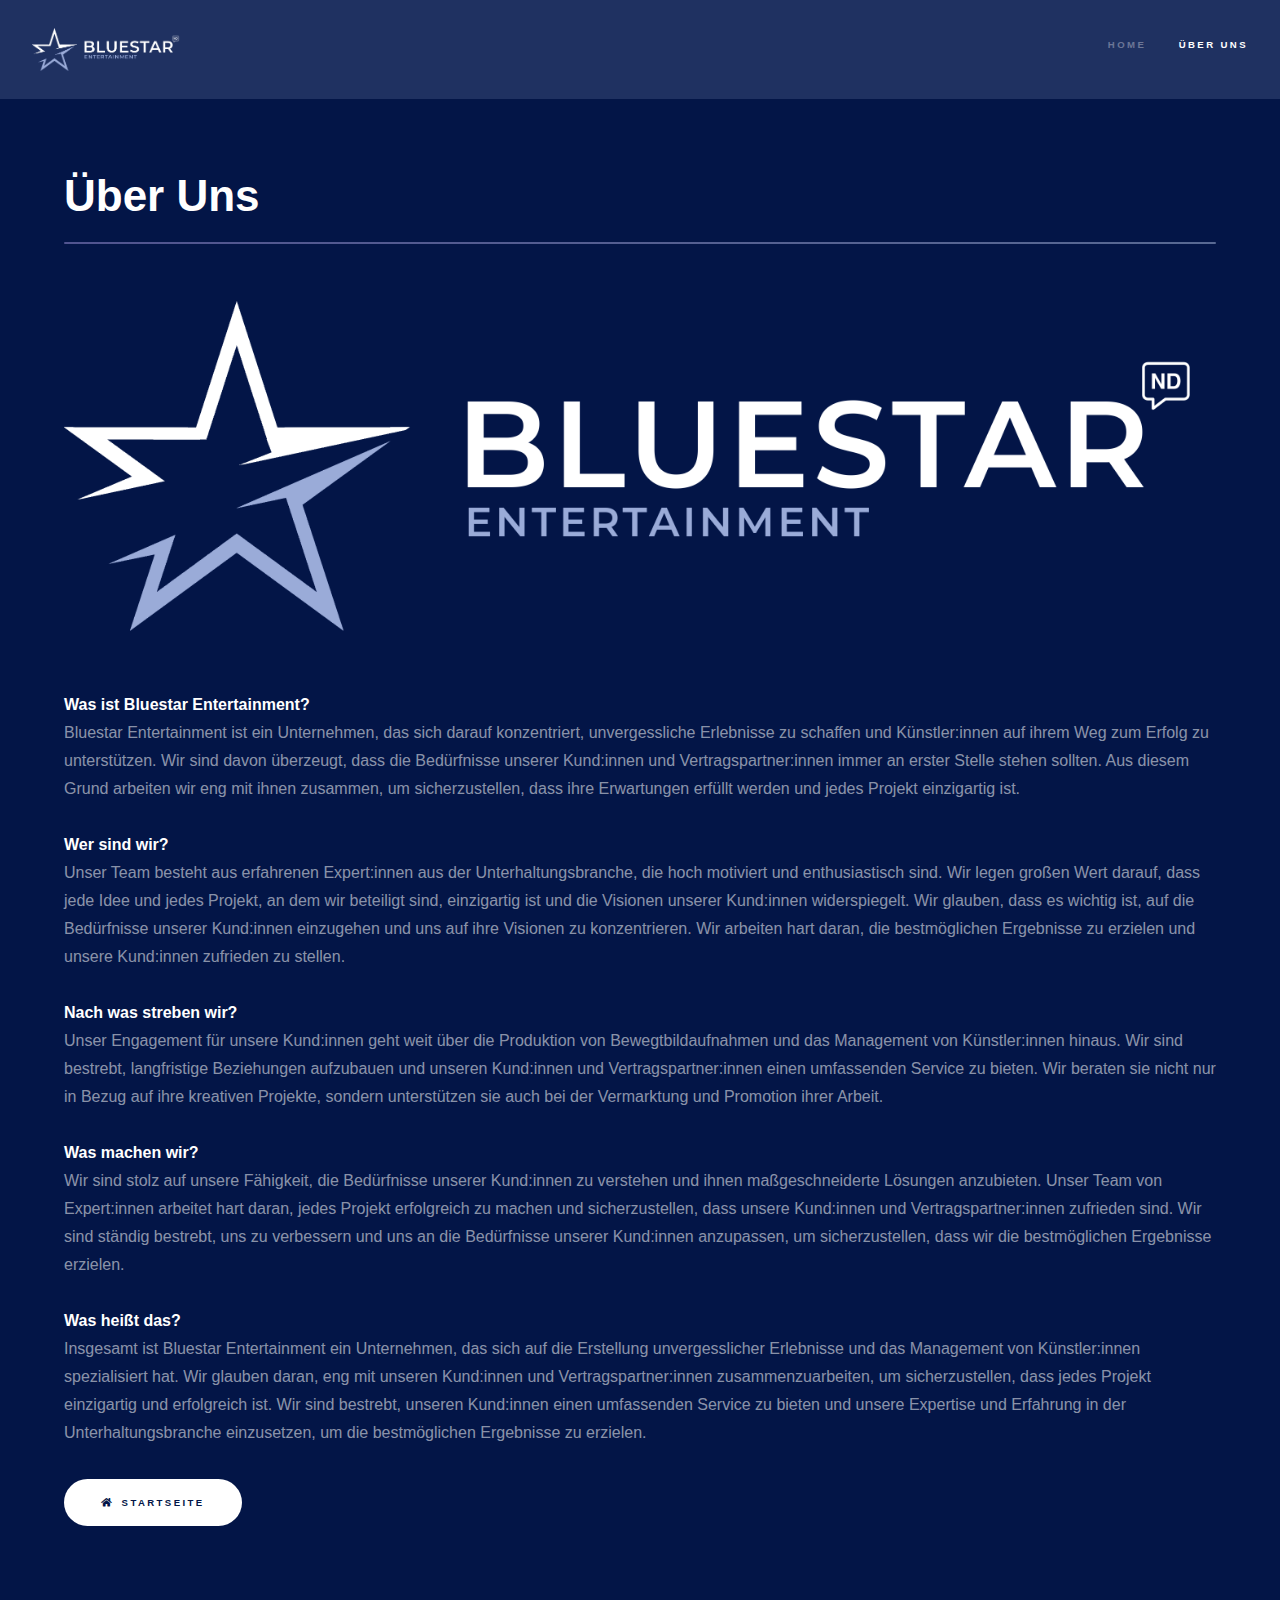
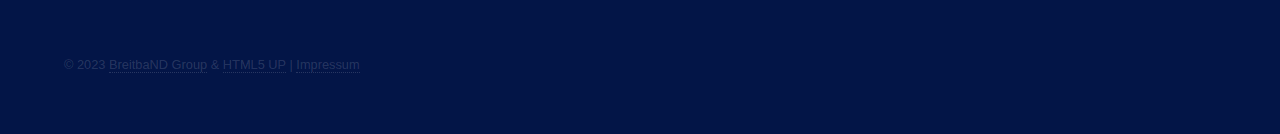
==== pages/about.html @ b7858955 "Add files via upload" ====
<!DOCTYPE HTML>
<!--
	Website von LamplNet Solutions
	"ZUVERLÄSSIG UND GUT"
	Mit freundlicher Unterstüzung 
	von https://html5up.net/
-->
<html>
	<head>
		<title>Über Uns | Bluestar Entertainment</title>
		<meta charset="utf-8" />
		<meta name="viewport" content="width=device-width, initial-scale=1, user-scalable=no" />
		<link rel="stylesheet" href="../assets/css/main.css" />
		<noscript><link rel="stylesheet" href="../assets/css/noscript.css" /></noscript>
	</head>
	<body class="is-preload">

		<!-- Header -->
			<header id="header">
				<a href="../index.html" class="image"><img src="../images/logo_big.png" alt="" data-position="top center" width="150"/></a>
				<nav>
					<ul>
						<li><a href="../index.html">Home</a></li>
						<li><a href="about.html" class="active">Über Uns</a></li>
					</ul>
				</nav>
			</header>

		<!-- Wrapper -->
			<div id="wrapper">

				<!-- Main -->
					<section id="main" class="wrapper">
						<div class="inner">
							<h1 class="major">Über Uns</h1>
							<span class="image fit"><img src="../images/logo_big.png" alt="" /></span>
							<p>	
								<br>
								<b>Was ist Bluestar Entertainment?</b>
								<br>
								Bluestar Entertainment ist ein Unternehmen, das sich darauf konzentriert, unvergessliche Erlebnisse zu schaffen und Künstler:innen auf ihrem Weg zum Erfolg zu unterstützen. Wir sind davon überzeugt, dass die Bedürfnisse unserer Kund:innen und Vertragspartner:innen immer an erster Stelle stehen sollten. Aus diesem Grund arbeiten wir eng mit ihnen zusammen, um sicherzustellen, dass ihre Erwartungen erfüllt werden und jedes Projekt einzigartig ist.
								<br>
								<br>
								<b>Wer sind wir?</b>
								<br>
								Unser Team besteht aus erfahrenen Expert:innen aus der Unterhaltungsbranche, die hoch motiviert und enthusiastisch sind. Wir legen großen Wert darauf, dass jede Idee und jedes Projekt, an dem wir beteiligt sind, einzigartig ist und die Visionen unserer Kund:innen widerspiegelt. Wir glauben, dass es wichtig ist, auf die Bedürfnisse unserer Kund:innen einzugehen und uns auf ihre Visionen zu konzentrieren. Wir arbeiten hart daran, die bestmöglichen Ergebnisse zu erzielen und unsere Kund:innen zufrieden zu stellen.
								<br>
								<br>
								<b>Nach was streben wir?</b>
								<br>
								Unser Engagement für unsere Kund:innen geht weit über die Produktion von Bewegtbildaufnahmen und das Management von Künstler:innen hinaus. Wir sind bestrebt, langfristige Beziehungen aufzubauen und unseren Kund:innen und Vertragspartner:innen einen umfassenden Service zu bieten. Wir beraten sie nicht nur in Bezug auf ihre kreativen Projekte, sondern unterstützen sie auch bei der Vermarktung und Promotion ihrer Arbeit.
								<br>
								<br>
								<b>Was machen wir?</b>
								<br>
								Wir sind stolz auf unsere Fähigkeit, die Bedürfnisse unserer Kund:innen zu verstehen und ihnen maßgeschneiderte Lösungen anzubieten. Unser Team von Expert:innen arbeitet hart daran, jedes Projekt erfolgreich zu machen und sicherzustellen, dass unsere Kund:innen und Vertragspartner:innen zufrieden sind. Wir sind ständig bestrebt, uns zu verbessern und uns an die Bedürfnisse unserer Kund:innen anzupassen, um sicherzustellen, dass wir die bestmöglichen Ergebnisse erzielen.
								<br>
								<br>
								<b>Was heißt das?</b>
								<br>
								Insgesamt ist Bluestar Entertainment ein Unternehmen, das sich auf die Erstellung unvergesslicher Erlebnisse und das Management von Künstler:innen spezialisiert hat. Wir glauben daran, eng mit unseren Kund:innen und Vertragspartner:innen zusammenzuarbeiten, um sicherzustellen, dass jedes Projekt einzigartig und erfolgreich ist. Wir sind bestrebt, unseren Kund:innen einen umfassenden Service zu bieten und unsere Expertise und Erfahrung in der Unterhaltungsbranche einzusetzen, um die bestmöglichen Ergebnisse zu erzielen.
							</p>
							<ul class="actions">
								<li><a href="../index.html" class="button primary icon solid fa-home">Startseite</a></li>
							</ul>
						</div>
					</section>

			</div>

		<!-- Footer -->
			<footer id="footer" class="wrapper alt">
				<div class="inner">
					<ul class="menu">
						<li>&copy; 2023 <a href="https://breitband.group">BreitbaND Group</a> & <a href="https://html5up.net">HTML5 UP</a> | <a href="../index.html#impressum">Impressum</a></li>
					</ul>
				</div>
			</footer>

		<!-- Scripts -->
			<script src="assets/js/jquery.min.js"></script>
			<script src="assets/js/jquery.scrollex.min.js"></script>
			<script src="assets/js/jquery.scrolly.min.js"></script>
			<script src="assets/js/browser.min.js"></script>
			<script src="assets/js/breakpoints.min.js"></script>
			<script src="assets/js/util.js"></script>
			<script src="assets/js/main.js"></script>

	</body>
</html>
---- assets/css/main.css ----
@import url(fontawesome-all.min.css);

/*
	CSS von LamplNet Solutions
	"ZUVERLÄSSIG UND GUT"
	Mit freundlicher Unterstüzung 
	von https://html5up.net/
*/
/*
	Purple #5e42a6, Pink #b74e91
*/

html, body, div, span, applet, object,
iframe, h1, h2, h3, h4, h5, h6, p, blockquote,
pre, a, abbr, acronym, address, big, cite,
code, del, dfn, em, img, ins, kbd, q, s, samp,
small, strike, strong, sub, sup, tt, var, b,
u, i, center, dl, dt, dd, ol, ul, li, fieldset,
form, label, legend, table, caption, tbody,
tfoot, thead, tr, th, td, article, aside,
canvas, details, embed, figure, figcaption,
footer, header, hgroup, menu, nav, output, ruby,
section, summary, time, mark, audio, video {
	margin: 0;
	padding: 0;
	border: 0;
	font-size: 100%;
	font: inherit;
	vertical-align: baseline;}

article, aside, details, figcaption, figure,
footer, header, hgroup, menu, nav, section {
	display: block;}

body {
	line-height: 1;
}

ol, ul {
	list-style: none;
}

blockquote, q {
	quotes: none;
}

	blockquote:before, blockquote:after, q:before, q:after {
		content: '';
		content: none;
	}

table {
	border-collapse: collapse;
	border-spacing: 0;
}

body {
	-webkit-text-size-adjust: none;
}

mark {
	background-color: transparent;
	color: inherit;
}

input::-moz-focus-inner {
	border: 0;
	padding: 0;
}

input, select, textarea {
	-moz-appearance: none;
	-webkit-appearance: none;
	-ms-appearance: none;
	appearance: none;
}

/* Basic */

	@-ms-viewport {
		width: device-width;
	}

	body {
		-ms-overflow-style: scrollbar;
	}

	@media screen and (max-width: 480px) {

		html, body {
			min-width: 320px;
		}

	}

	html {
		box-sizing: border-box;
	}

	*, *:before, *:after {
		box-sizing: inherit;
	}

	body {
		background: #031547;
	}

		body.is-preload *, body.is-preload *:before, body.is-preload *:after {
			-moz-animation: none !important;
			-webkit-animation: none !important;
			-ms-animation: none !important;
			animation: none !important;
			-moz-transition: none !important;
			-webkit-transition: none !important;
			-ms-transition: none !important;
			transition: none !important;
		}

/* Type */

	body, input, select, textarea {
		color: rgba(255, 255, 255, 0.55);
		font-family: Arial, Helvetica, sans-serif;
		font-size: 16.5pt;
		font-weight: normal;
		line-height: 1.75;
	}

		@media screen and (max-width: 1680px) {

			body, input, select, textarea {
				font-size: 13pt;
			}

		}

		@media screen and (max-width: 1280px) {

			body, input, select, textarea {
				font-size: 12pt;
			}

		}

		@media screen and (max-width: 360px) {

			body, input, select, textarea {
				font-size: 11pt;
			}

		}

	a {
		-moz-transition: color 0.2s ease, border-bottom-color 0.2s ease;
		-webkit-transition: color 0.2s ease, border-bottom-color 0.2s ease;
		-ms-transition: color 0.2s ease, border-bottom-color 0.2s ease;
		transition: color 0.2s ease, border-bottom-color 0.2s ease;
		border-bottom: dotted 1px rgba(255, 255, 255, 0.35);
		color: inherit;
		text-decoration: none;
	}

		a:hover {
			border-bottom-color: transparent;
			color: #ffffff;
		}

	strong, b {
		color: #ffffff;
		font-weight: bold;
	}

	em, i {
		font-style: italic;
	}

	p {
		margin: 0 0 2em 0;
	}

	h1, h2, h3, h4, h5, h6 {
		color: #ffffff;
		font-weight: bold;
		line-height: 1.5;
		margin: 0 0 0.5em 0;
	}

		h1 a, h2 a, h3 a, h4 a, h5 a, h6 a {
			color: inherit;
			text-decoration: none;
		}

	h1 {
		font-size: 2.75em;
	}

		h1.major {
			margin: 0 0 1.3em 0;
			position: relative;
			padding-bottom: 0.35em;
		}

			h1.major:after {
				background-image: -moz-linear-gradient(to right, #515490, #586993);
				background-image: -webkit-linear-gradient(to right, #515490, #586993);
				background-image: -ms-linear-gradient(to right, #515490, #586993);
				background-image: linear-gradient(to right, #515490, #586993);
				-moz-transition: max-width 0.2s ease;
				-webkit-transition: max-width 0.2s ease;
				-ms-transition: max-width 0.2s ease;
				transition: max-width 0.2s ease;
				border-radius: 0.2em;
				bottom: 0;
				content: '';
				height: 0.05em;
				position: absolute;
				right: 0;
				width: 100%;
			}

	h2 {
		font-size: 1.75em;
	}

	h3 {
		font-size: 1.1em;
	}

	h4 {
		font-size: 1em;
	}

	h5 {
		font-size: 0.8em;
	}

	h6 {
		font-size: 0.6em;
	}

	@media screen and (max-width: 736px) {

		h1 {
			font-size: 2em;
		}

		h2 {
			font-size: 1.25em;
		}

		h3 {
			font-size: 1em;
		}

		h4 {
			font-size: 0.8em;
		}

		h5 {
			font-size: 0.6em;
		}

		h6 {
			font-size: 0.6em;
		}

	}

	sub {
		font-size: 0.8em;
		position: relative;
		top: 0.5em;
	}

	sup {
		font-size: 0.8em;
		position: relative;
		top: -0.5em;
	}

	blockquote {
		border-left: solid 4px rgba(255, 255, 255, 0.15);
		font-style: italic;
		margin: 0 0 2em 0;
		padding: 0.5em 0 0.5em 2em;
	}

	code {
		background: rgba(255, 255, 255, 0.05);
		border-radius: 0.25em;
		border: solid 1px rgba(255, 255, 255, 0.15);
		font-family: "Courier New", monospace;
		font-size: 0.9em;
		margin: 0 0.25em;
		padding: 0.25em 0.65em;
	}

	pre {
		-webkit-overflow-scrolling: touch;
		font-family: "Courier New", monospace;
		font-size: 0.9em;
		margin: 0 0 2em 0;
	}

		pre code {
			display: block;
			line-height: 1.75em;
			padding: 1em 1.5em;
			overflow-x: auto;
		}

	hr {
		border: 0;
		border-bottom: solid 1px rgba(255, 255, 255, 0.15);
		margin: 2em 0;
	}

		hr.major {
			margin: 3em 0;
		}

	.align-left {
		text-align: left;
	}

	.align-center {
		text-align: center;
	}

	.align-right {
		text-align: right;
	}

/* Row */

	.row {
		display: flex;
		flex-wrap: wrap;
		box-sizing: border-box;
		align-items: stretch;
	}

		.row > * {
			box-sizing: border-box;
		}

		.row.gtr-uniform > * > :last-child {
			margin-bottom: 0;
		}

		.row.aln-left {
			justify-content: flex-start;
		}

		.row.aln-center {
			justify-content: center;
		}

		.row.aln-right {
			justify-content: flex-end;
		}

		.row.aln-top {
			align-items: flex-start;
		}

		.row.aln-middle {
			align-items: center;
		}

		.row.aln-bottom {
			align-items: flex-end;
		}

		.row > .imp {
			order: -1;
		}

		.row > .col-1 {
			width: 8.33333%;
		}

		.row > .off-1 {
			margin-left: 8.33333%;
		}

		.row > .col-2 {
			width: 16.66667%;
		}

		.row > .off-2 {
			margin-left: 16.66667%;
		}

		.row > .col-3 {
			width: 25%;
		}

		.row > .off-3 {
			margin-left: 25%;
		}

		.row > .col-4 {
			width: 33.33333%;
		}

		.row > .off-4 {
			margin-left: 33.33333%;
		}

		.row > .col-5 {
			width: 41.66667%;
		}

		.row > .off-5 {
			margin-left: 41.66667%;
		}

		.row > .col-6 {
			width: 50%;
		}

		.row > .off-6 {
			margin-left: 50%;
		}

		.row > .col-7 {
			width: 58.33333%;
		}

		.row > .off-7 {
			margin-left: 58.33333%;
		}

		.row > .col-8 {
			width: 66.66667%;
		}

		.row > .off-8 {
			margin-left: 66.66667%;
		}

		.row > .col-9 {
			width: 75%;
		}

		.row > .off-9 {
			margin-left: 75%;
		}

		.row > .col-10 {
			width: 83.33333%;
		}

		.row > .off-10 {
			margin-left: 83.33333%;
		}

		.row > .col-11 {
			width: 91.66667%;
		}

		.row > .off-11 {
			margin-left: 91.66667%;
		}

		.row > .col-12 {
			width: 100%;
		}

		.row > .off-12 {
			margin-left: 100%;
		}

		.row.gtr-0 {
			margin-top: 0;
			margin-left: 0em;
		}

			.row.gtr-0 > * {
				padding: 0 0 0 0em;
			}

			.row.gtr-0.gtr-uniform {
				margin-top: 0em;
			}

				.row.gtr-0.gtr-uniform > * {
					padding-top: 0em;
				}

		.row.gtr-25 {
			margin-top: 0;
			margin-left: -0.375em;
		}

			.row.gtr-25 > * {
				padding: 0 0 0 0.375em;
			}

			.row.gtr-25.gtr-uniform {
				margin-top: -0.375em;
			}

				.row.gtr-25.gtr-uniform > * {
					padding-top: 0.375em;
				}

		.row.gtr-50 {
			margin-top: 0;
			margin-left: -0.75em;
		}

			.row.gtr-50 > * {
				padding: 0 0 0 0.75em;
			}

			.row.gtr-50.gtr-uniform {
				margin-top: -0.75em;
			}

				.row.gtr-50.gtr-uniform > * {
					padding-top: 0.75em;
				}

		.row {
			margin-top: 0;
			margin-left: -1.5em;
		}

			.row > * {
				padding: 0 0 0 1.5em;
			}

			.row.gtr-uniform {
				margin-top: -1.5em;
			}

				.row.gtr-uniform > * {
					padding-top: 1.5em;
				}

		.row.gtr-150 {
			margin-top: 0;
			margin-left: -2.25em;
		}

			.row.gtr-150 > * {
				padding: 0 0 0 2.25em;
			}

			.row.gtr-150.gtr-uniform {
				margin-top: -2.25em;
			}

				.row.gtr-150.gtr-uniform > * {
					padding-top: 2.25em;
				}

		.row.gtr-200 {
			margin-top: 0;
			margin-left: -3em;
		}

			.row.gtr-200 > * {
				padding: 0 0 0 3em;
			}

			.row.gtr-200.gtr-uniform {
				margin-top: -3em;
			}

				.row.gtr-200.gtr-uniform > * {
					padding-top: 3em;
				}

		@media screen and (max-width: 1680px) {

			.row {
				display: flex;
				flex-wrap: wrap;
				box-sizing: border-box;
				align-items: stretch;
			}

				.row > * {
					box-sizing: border-box;
				}

				.row.gtr-uniform > * > :last-child {
					margin-bottom: 0;
				}

				.row.aln-left {
					justify-content: flex-start;
				}

				.row.aln-center {
					justify-content: center;
				}

				.row.aln-right {
					justify-content: flex-end;
				}

				.row.aln-top {
					align-items: flex-start;
				}

				.row.aln-middle {
					align-items: center;
				}

				.row.aln-bottom {
					align-items: flex-end;
				}

				.row > .imp-xlarge {
					order: -1;
				}

				.row > .col-1-xlarge {
					width: 8.33333%;
				}

				.row > .off-1-xlarge {
					margin-left: 8.33333%;
				}

				.row > .col-2-xlarge {
					width: 16.66667%;
				}

				.row > .off-2-xlarge {
					margin-left: 16.66667%;
				}

				.row > .col-3-xlarge {
					width: 25%;
				}

				.row > .off-3-xlarge {
					margin-left: 25%;
				}

				.row > .col-4-xlarge {
					width: 33.33333%;
				}

				.row > .off-4-xlarge {
					margin-left: 33.33333%;
				}

				.row > .col-5-xlarge {
					width: 41.66667%;
				}

				.row > .off-5-xlarge {
					margin-left: 41.66667%;
				}

				.row > .col-6-xlarge {
					width: 50%;
				}

				.row > .off-6-xlarge {
					margin-left: 50%;
				}

				.row > .col-7-xlarge {
					width: 58.33333%;
				}

				.row > .off-7-xlarge {
					margin-left: 58.33333%;
				}

				.row > .col-8-xlarge {
					width: 66.66667%;
				}

				.row > .off-8-xlarge {
					margin-left: 66.66667%;
				}

				.row > .col-9-xlarge {
					width: 75%;
				}

				.row > .off-9-xlarge {
					margin-left: 75%;
				}

				.row > .col-10-xlarge {
					width: 83.33333%;
				}

				.row > .off-10-xlarge {
					margin-left: 83.33333%;
				}

				.row > .col-11-xlarge {
					width: 91.66667%;
				}

				.row > .off-11-xlarge {
					margin-left: 91.66667%;
				}

				.row > .col-12-xlarge {
					width: 100%;
				}

				.row > .off-12-xlarge {
					margin-left: 100%;
				}

				.row.gtr-0 {
					margin-top: 0;
					margin-left: 0em;
				}

					.row.gtr-0 > * {
						padding: 0 0 0 0em;
					}

					.row.gtr-0.gtr-uniform {
						margin-top: 0em;
					}

						.row.gtr-0.gtr-uniform > * {
							padding-top: 0em;
						}

				.row.gtr-25 {
					margin-top: 0;
					margin-left: -0.375em;
				}

					.row.gtr-25 > * {
						padding: 0 0 0 0.375em;
					}

					.row.gtr-25.gtr-uniform {
						margin-top: -0.375em;
					}

						.row.gtr-25.gtr-uniform > * {
							padding-top: 0.375em;
						}

				.row.gtr-50 {
					margin-top: 0;
					margin-left: -0.75em;
				}

					.row.gtr-50 > * {
						padding: 0 0 0 0.75em;
					}

					.row.gtr-50.gtr-uniform {
						margin-top: -0.75em;
					}

						.row.gtr-50.gtr-uniform > * {
							padding-top: 0.75em;
						}

				.row {
					margin-top: 0;
					margin-left: -1.5em;
				}

					.row > * {
						padding: 0 0 0 1.5em;
					}

					.row.gtr-uniform {
						margin-top: -1.5em;
					}

						.row.gtr-uniform > * {
							padding-top: 1.5em;
						}

				.row.gtr-150 {
					margin-top: 0;
					margin-left: -2.25em;
				}

					.row.gtr-150 > * {
						padding: 0 0 0 2.25em;
					}

					.row.gtr-150.gtr-uniform {
						margin-top: -2.25em;
					}

						.row.gtr-150.gtr-uniform > * {
							padding-top: 2.25em;
						}

				.row.gtr-200 {
					margin-top: 0;
					margin-left: -3em;
				}

					.row.gtr-200 > * {
						padding: 0 0 0 3em;
					}

					.row.gtr-200.gtr-uniform {
						margin-top: -3em;
					}

						.row.gtr-200.gtr-uniform > * {
							padding-top: 3em;
						}

		}

		@media screen and (max-width: 1280px) {

			.row {
				display: flex;
				flex-wrap: wrap;
				box-sizing: border-box;
				align-items: stretch;
			}

				.row > * {
					box-sizing: border-box;
				}

				.row.gtr-uniform > * > :last-child {
					margin-bottom: 0;
				}

				.row.aln-left {
					justify-content: flex-start;
				}

				.row.aln-center {
					justify-content: center;
				}

				.row.aln-right {
					justify-content: flex-end;
				}

				.row.aln-top {
					align-items: flex-start;
				}

				.row.aln-middle {
					align-items: center;
				}

				.row.aln-bottom {
					align-items: flex-end;
				}

				.row > .imp-large {
					order: -1;
				}

				.row > .col-1-large {
					width: 8.33333%;
				}

				.row > .off-1-large {
					margin-left: 8.33333%;
				}

				.row > .col-2-large {
					width: 16.66667%;
				}

				.row > .off-2-large {
					margin-left: 16.66667%;
				}

				.row > .col-3-large {
					width: 25%;
				}

				.row > .off-3-large {
					margin-left: 25%;
				}

				.row > .col-4-large {
					width: 33.33333%;
				}

				.row > .off-4-large {
					margin-left: 33.33333%;
				}

				.row > .col-5-large {
					width: 41.66667%;
				}

				.row > .off-5-large {
					margin-left: 41.66667%;
				}

				.row > .col-6-large {
					width: 50%;
				}

				.row > .off-6-large {
					margin-left: 50%;
				}

				.row > .col-7-large {
					width: 58.33333%;
				}

				.row > .off-7-large {
					margin-left: 58.33333%;
				}

				.row > .col-8-large {
					width: 66.66667%;
				}

				.row > .off-8-large {
					margin-left: 66.66667%;
				}

				.row > .col-9-large {
					width: 75%;
				}

				.row > .off-9-large {
					margin-left: 75%;
				}

				.row > .col-10-large {
					width: 83.33333%;
				}

				.row > .off-10-large {
					margin-left: 83.33333%;
				}

				.row > .col-11-large {
					width: 91.66667%;
				}

				.row > .off-11-large {
					margin-left: 91.66667%;
				}

				.row > .col-12-large {
					width: 100%;
				}

				.row > .off-12-large {
					margin-left: 100%;
				}

				.row.gtr-0 {
					margin-top: 0;
					margin-left: 0em;
				}

					.row.gtr-0 > * {
						padding: 0 0 0 0em;
					}

					.row.gtr-0.gtr-uniform {
						margin-top: 0em;
					}

						.row.gtr-0.gtr-uniform > * {
							padding-top: 0em;
						}

				.row.gtr-25 {
					margin-top: 0;
					margin-left: -0.375em;
				}

					.row.gtr-25 > * {
						padding: 0 0 0 0.375em;
					}

					.row.gtr-25.gtr-uniform {
						margin-top: -0.375em;
					}

						.row.gtr-25.gtr-uniform > * {
							padding-top: 0.375em;
						}

				.row.gtr-50 {
					margin-top: 0;
					margin-left: -0.75em;
				}

					.row.gtr-50 > * {
						padding: 0 0 0 0.75em;
					}

					.row.gtr-50.gtr-uniform {
						margin-top: -0.75em;
					}

						.row.gtr-50.gtr-uniform > * {
							padding-top: 0.75em;
						}

				.row {
					margin-top: 0;
					margin-left: -1.5em;
				}

					.row > * {
						padding: 0 0 0 1.5em;
					}

					.row.gtr-uniform {
						margin-top: -1.5em;
					}

						.row.gtr-uniform > * {
							padding-top: 1.5em;
						}

				.row.gtr-150 {
					margin-top: 0;
					margin-left: -2.25em;
				}

					.row.gtr-150 > * {
						padding: 0 0 0 2.25em;
					}

					.row.gtr-150.gtr-uniform {
						margin-top: -2.25em;
					}

						.row.gtr-150.gtr-uniform > * {
							padding-top: 2.25em;
						}

				.row.gtr-200 {
					margin-top: 0;
					margin-left: -3em;
				}

					.row.gtr-200 > * {
						padding: 0 0 0 3em;
					}

					.row.gtr-200.gtr-uniform {
						margin-top: -3em;
					}

						.row.gtr-200.gtr-uniform > * {
							padding-top: 3em;
						}

		}

		@media screen and (max-width: 980px) {

			.row {
				display: flex;
				flex-wrap: wrap;
				box-sizing: border-box;
				align-items: stretch;
			}

				.row > * {
					box-sizing: border-box;
				}

				.row.gtr-uniform > * > :last-child {
					margin-bottom: 0;
				}

				.row.aln-left {
					justify-content: flex-start;
				}

				.row.aln-center {
					justify-content: center;
				}

				.row.aln-right {
					justify-content: flex-end;
				}

				.row.aln-top {
					align-items: flex-start;
				}

				.row.aln-middle {
					align-items: center;
				}

				.row.aln-bottom {
					align-items: flex-end;
				}

				.row > .imp-medium {
					order: -1;
				}

				.row > .col-1-medium {
					width: 8.33333%;
				}

				.row > .off-1-medium {
					margin-left: 8.33333%;
				}

				.row > .col-2-medium {
					width: 16.66667%;
				}

				.row > .off-2-medium {
					margin-left: 16.66667%;
				}

				.row > .col-3-medium {
					width: 25%;
				}

				.row > .off-3-medium {
					margin-left: 25%;
				}

				.row > .col-4-medium {
					width: 33.33333%;
				}

				.row > .off-4-medium {
					margin-left: 33.33333%;
				}

				.row > .col-5-medium {
					width: 41.66667%;
				}

				.row > .off-5-medium {
					margin-left: 41.66667%;
				}

				.row > .col-6-medium {
					width: 50%;
				}

				.row > .off-6-medium {
					margin-left: 50%;
				}

				.row > .col-7-medium {
					width: 58.33333%;
				}

				.row > .off-7-medium {
					margin-left: 58.33333%;
				}

				.row > .col-8-medium {
					width: 66.66667%;
				}

				.row > .off-8-medium {
					margin-left: 66.66667%;
				}

				.row > .col-9-medium {
					width: 75%;
				}

				.row > .off-9-medium {
					margin-left: 75%;
				}

				.row > .col-10-medium {
					width: 83.33333%;
				}

				.row > .off-10-medium {
					margin-left: 83.33333%;
				}

				.row > .col-11-medium {
					width: 91.66667%;
				}

				.row > .off-11-medium {
					margin-left: 91.66667%;
				}

				.row > .col-12-medium {
					width: 100%;
				}

				.row > .off-12-medium {
					margin-left: 100%;
				}

				.row.gtr-0 {
					margin-top: 0;
					margin-left: 0em;
				}

					.row.gtr-0 > * {
						padding: 0 0 0 0em;
					}

					.row.gtr-0.gtr-uniform {
						margin-top: 0em;
					}

						.row.gtr-0.gtr-uniform > * {
							padding-top: 0em;
						}

				.row.gtr-25 {
					margin-top: 0;
					margin-left: -0.375em;
				}

					.row.gtr-25 > * {
						padding: 0 0 0 0.375em;
					}

					.row.gtr-25.gtr-uniform {
						margin-top: -0.375em;
					}

						.row.gtr-25.gtr-uniform > * {
							padding-top: 0.375em;
						}

				.row.gtr-50 {
					margin-top: 0;
					margin-left: -0.75em;
				}

					.row.gtr-50 > * {
						padding: 0 0 0 0.75em;
					}

					.row.gtr-50.gtr-uniform {
						margin-top: -0.75em;
					}

						.row.gtr-50.gtr-uniform > * {
							padding-top: 0.75em;
						}

				.row {
					margin-top: 0;
					margin-left: -1.5em;
				}

					.row > * {
						padding: 0 0 0 1.5em;
					}

					.row.gtr-uniform {
						margin-top: -1.5em;
					}

						.row.gtr-uniform > * {
							padding-top: 1.5em;
						}

				.row.gtr-150 {
					margin-top: 0;
					margin-left: -2.25em;
				}

					.row.gtr-150 > * {
						padding: 0 0 0 2.25em;
					}

					.row.gtr-150.gtr-uniform {
						margin-top: -2.25em;
					}

						.row.gtr-150.gtr-uniform > * {
							padding-top: 2.25em;
						}

				.row.gtr-200 {
					margin-top: 0;
					margin-left: -3em;
				}

					.row.gtr-200 > * {
						padding: 0 0 0 3em;
					}

					.row.gtr-200.gtr-uniform {
						margin-top: -3em;
					}

						.row.gtr-200.gtr-uniform > * {
							padding-top: 3em;
						}

		}

		@media screen and (max-width: 736px) {

			.row {
				display: flex;
				flex-wrap: wrap;
				box-sizing: border-box;
				align-items: stretch;
			}

				.row > * {
					box-sizing: border-box;
				}

				.row.gtr-uniform > * > :last-child {
					margin-bottom: 0;
				}

				.row.aln-left {
					justify-content: flex-start;
				}

				.row.aln-center {
					justify-content: center;
				}

				.row.aln-right {
					justify-content: flex-end;
				}

				.row.aln-top {
					align-items: flex-start;
				}

				.row.aln-middle {
					align-items: center;
				}

				.row.aln-bottom {
					align-items: flex-end;
				}

				.row > .imp-small {
					order: -1;
				}

				.row > .col-1-small {
					width: 8.33333%;
				}

				.row > .off-1-small {
					margin-left: 8.33333%;
				}

				.row > .col-2-small {
					width: 16.66667%;
				}

				.row > .off-2-small {
					margin-left: 16.66667%;
				}

				.row > .col-3-small {
					width: 25%;
				}

				.row > .off-3-small {
					margin-left: 25%;
				}

				.row > .col-4-small {
					width: 33.33333%;
				}

				.row > .off-4-small {
					margin-left: 33.33333%;
				}

				.row > .col-5-small {
					width: 41.66667%;
				}

				.row > .off-5-small {
					margin-left: 41.66667%;
				}

				.row > .col-6-small {
					width: 50%;
				}

				.row > .off-6-small {
					margin-left: 50%;
				}

				.row > .col-7-small {
					width: 58.33333%;
				}

				.row > .off-7-small {
					margin-left: 58.33333%;
				}

				.row > .col-8-small {
					width: 66.66667%;
				}

				.row > .off-8-small {
					margin-left: 66.66667%;
				}

				.row > .col-9-small {
					width: 75%;
				}

				.row > .off-9-small {
					margin-left: 75%;
				}

				.row > .col-10-small {
					width: 83.33333%;
				}

				.row > .off-10-small {
					margin-left: 83.33333%;
				}

				.row > .col-11-small {
					width: 91.66667%;
				}

				.row > .off-11-small {
					margin-left: 91.66667%;
				}

				.row > .col-12-small {
					width: 100%;
				}

				.row > .off-12-small {
					margin-left: 100%;
				}

				.row.gtr-0 {
					margin-top: 0;
					margin-left: 0em;
				}

					.row.gtr-0 > * {
						padding: 0 0 0 0em;
					}

					.row.gtr-0.gtr-uniform {
						margin-top: 0em;
					}

						.row.gtr-0.gtr-uniform > * {
							padding-top: 0em;
						}

				.row.gtr-25 {
					margin-top: 0;
					margin-left: -0.375em;
				}

					.row.gtr-25 > * {
						padding: 0 0 0 0.375em;
					}

					.row.gtr-25.gtr-uniform {
						margin-top: -0.375em;
					}

						.row.gtr-25.gtr-uniform > * {
							padding-top: 0.375em;
						}

				.row.gtr-50 {
					margin-top: 0;
					margin-left: -0.75em;
				}

					.row.gtr-50 > * {
						padding: 0 0 0 0.75em;
					}

					.row.gtr-50.gtr-uniform {
						margin-top: -0.75em;
					}

						.row.gtr-50.gtr-uniform > * {
							padding-top: 0.75em;
						}

				.row {
					margin-top: 0;
					margin-left: -1.5em;
				}

					.row > * {
						padding: 0 0 0 1.5em;
					}

					.row.gtr-uniform {
						margin-top: -1.5em;
					}

						.row.gtr-uniform > * {
							padding-top: 1.5em;
						}

				.row.gtr-150 {
					margin-top: 0;
					margin-left: -2.25em;
				}

					.row.gtr-150 > * {
						padding: 0 0 0 2.25em;
					}

					.row.gtr-150.gtr-uniform {
						margin-top: -2.25em;
					}

						.row.gtr-150.gtr-uniform > * {
							padding-top: 2.25em;
						}

				.row.gtr-200 {
					margin-top: 0;
					margin-left: -3em;
				}

					.row.gtr-200 > * {
						padding: 0 0 0 3em;
					}

					.row.gtr-200.gtr-uniform {
						margin-top: -3em;
					}

						.row.gtr-200.gtr-uniform > * {
							padding-top: 3em;
						}

		}

		@media screen and (max-width: 480px) {

			.row {
				display: flex;
				flex-wrap: wrap;
				box-sizing: border-box;
				align-items: stretch;
			}

				.row > * {
					box-sizing: border-box;
				}

				.row.gtr-uniform > * > :last-child {
					margin-bottom: 0;
				}

				.row.aln-left {
					justify-content: flex-start;
				}

				.row.aln-center {
					justify-content: center;
				}

				.row.aln-right {
					justify-content: flex-end;
				}

				.row.aln-top {
					align-items: flex-start;
				}

				.row.aln-middle {
					align-items: center;
				}

				.row.aln-bottom {
					align-items: flex-end;
				}

				.row > .imp-xsmall {
					order: -1;
				}

				.row > .col-1-xsmall {
					width: 8.33333%;
				}

				.row > .off-1-xsmall {
					margin-left: 8.33333%;
				}

				.row > .col-2-xsmall {
					width: 16.66667%;
				}

				.row > .off-2-xsmall {
					margin-left: 16.66667%;
				}

				.row > .col-3-xsmall {
					width: 25%;
				}

				.row > .off-3-xsmall {
					margin-left: 25%;
				}

				.row > .col-4-xsmall {
					width: 33.33333%;
				}

				.row > .off-4-xsmall {
					margin-left: 33.33333%;
				}

				.row > .col-5-xsmall {
					width: 41.66667%;
				}

				.row > .off-5-xsmall {
					margin-left: 41.66667%;
				}

				.row > .col-6-xsmall {
					width: 50%;
				}

				.row > .off-6-xsmall {
					margin-left: 50%;
				}

				.row > .col-7-xsmall {
					width: 58.33333%;
				}

				.row > .off-7-xsmall {
					margin-left: 58.33333%;
				}

				.row > .col-8-xsmall {
					width: 66.66667%;
				}

				.row > .off-8-xsmall {
					margin-left: 66.66667%;
				}

				.row > .col-9-xsmall {
					width: 75%;
				}

				.row > .off-9-xsmall {
					margin-left: 75%;
				}

				.row > .col-10-xsmall {
					width: 83.33333%;
				}

				.row > .off-10-xsmall {
					margin-left: 83.33333%;
				}

				.row > .col-11-xsmall {
					width: 91.66667%;
				}

				.row > .off-11-xsmall {
					margin-left: 91.66667%;
				}

				.row > .col-12-xsmall {
					width: 100%;
				}

				.row > .off-12-xsmall {
					margin-left: 100%;
				}

				.row.gtr-0 {
					margin-top: 0;
					margin-left: 0em;
				}

					.row.gtr-0 > * {
						padding: 0 0 0 0em;
					}

					.row.gtr-0.gtr-uniform {
						margin-top: 0em;
					}

						.row.gtr-0.gtr-uniform > * {
							padding-top: 0em;
						}

				.row.gtr-25 {
					margin-top: 0;
					margin-left: -0.375em;
				}

					.row.gtr-25 > * {
						padding: 0 0 0 0.375em;
					}

					.row.gtr-25.gtr-uniform {
						margin-top: -0.375em;
					}

						.row.gtr-25.gtr-uniform > * {
							padding-top: 0.375em;
						}

				.row.gtr-50 {
					margin-top: 0;
					margin-left: -0.75em;
				}

					.row.gtr-50 > * {
						padding: 0 0 0 0.75em;
					}

					.row.gtr-50.gtr-uniform {
						margin-top: -0.75em;
					}

						.row.gtr-50.gtr-uniform > * {
							padding-top: 0.75em;
						}

				.row {
					margin-top: 0;
					margin-left: -1.5em;
				}

					.row > * {
						padding: 0 0 0 1.5em;
					}

					.row.gtr-uniform {
						margin-top: -1.5em;
					}

						.row.gtr-uniform > * {
							padding-top: 1.5em;
						}

				.row.gtr-150 {
					margin-top: 0;
					margin-left: -2.25em;
				}

					.row.gtr-150 > * {
						padding: 0 0 0 2.25em;
					}

					.row.gtr-150.gtr-uniform {
						margin-top: -2.25em;
					}

						.row.gtr-150.gtr-uniform > * {
							padding-top: 2.25em;
						}

				.row.gtr-200 {
					margin-top: 0;
					margin-left: -3em;
				}

					.row.gtr-200 > * {
						padding: 0 0 0 3em;
					}

					.row.gtr-200.gtr-uniform {
						margin-top: -3em;
					}

						.row.gtr-200.gtr-uniform > * {
							padding-top: 3em;
						}

		}

/* Box */

	.box {
		border-radius: 0.25em;
		border: solid 1px rgba(255, 255, 255, 0.15);
		margin-bottom: 2em;
		padding: 1.5em;
	}

		.box > :last-child,
		.box > :last-child > :last-child,
		.box > :last-child > :last-child > :last-child {
			margin-bottom: 0;
		}

		.box.alt {
			border: 0;
			border-radius: 0;
			padding: 0;
		}

/* Button */

	input[type="submit"],
	input[type="reset"],
	input[type="button"],
	button,
	.button {
		-moz-appearance: none;
		-webkit-appearance: none;
		-ms-appearance: none;
		appearance: none;
		-moz-transition: border-color 0.2s ease;
		-webkit-transition: border-color 0.2s ease;
		-ms-transition: border-color 0.2s ease;
		transition: border-color 0.2s ease;
		background-color: transparent;
		border: solid 1px !important;
		border-color: rgba(255, 255, 255, 0.15) !important;
		border-radius: 3em;
		color: #ffffff !important;
		cursor: pointer;
		display: inline-block;
		font-size: 0.6em;
		font-weight: bold;
		height: calc(4.75em + 2px);
		letter-spacing: 0.25em;
		line-height: 4.75em;
		outline: 0;
		padding: 0 3.75em;
		position: relative;
		text-align: center;
		text-decoration: none;
		text-transform: uppercase;
		white-space: nowrap;
	}

		input[type="submit"]:after,
		input[type="reset"]:after,
		input[type="button"]:after,
		button:after,
		.button:after {
			-moz-transform: scale(0.25);
			-webkit-transform: scale(0.25);
			-ms-transform: scale(0.25);
			transform: scale(0.25);
			pointer-events: none;
			-moz-transition: opacity 0.2s ease, -moz-transform 0.2s ease;
			-webkit-transition: opacity 0.2s ease, -webkit-transform 0.2s ease;
			-ms-transition: opacity 0.2s ease, -ms-transform 0.2s ease;
			transition: opacity 0.2s ease, transform 0.2s ease;
			background: #ffffff;
			border-radius: 3em;
			content: '';
			height: 100%;
			left: 0;
			opacity: 0;
			position: absolute;
			top: 0;
			width: 100%;
		}

		input[type="submit"].icon:before,
		input[type="reset"].icon:before,
		input[type="button"].icon:before,
		button.icon:before,
		.button.icon:before {
			margin-right: 0.75em;
		}

		input[type="submit"].fit,
		input[type="reset"].fit,
		input[type="button"].fit,
		button.fit,
		.button.fit {
			width: 100%;
		}

		input[type="submit"].small,
		input[type="reset"].small,
		input[type="button"].small,
		button.small,
		.button.small {
			font-size: 0.4em;
		}

		input[type="submit"].large,
		input[type="reset"].large,
		input[type="button"].large,
		button.large,
		.button.large {
			font-size: 0.8em;
		}

		input[type="submit"].primary,
		input[type="reset"].primary,
		input[type="button"].primary,
		button.primary,
		.button.primary {
			background-color: #ffffff;
			color: #031547 !important;
		}

			input[type="submit"].primary:after,
			input[type="reset"].primary:after,
			input[type="button"].primary:after,
			button.primary:after,
			.button.primary:after {
				display: none;
			}

		input[type="submit"].disabled, input[type="submit"]:disabled,
		input[type="reset"].disabled,
		input[type="reset"]:disabled,
		input[type="button"].disabled,
		input[type="button"]:disabled,
		button.disabled,
		button:disabled,
		.button.disabled,
		.button:disabled {
			cursor: default;
			opacity: 0.5;
			pointer-events: none;
		}

		input[type="submit"]:hover,
		input[type="reset"]:hover,
		input[type="button"]:hover,
		button:hover,
		.button:hover {
			border-color: rgba(255, 255, 255, 0.55) !important;
		}

			input[type="submit"]:hover:after,
			input[type="reset"]:hover:after,
			input[type="button"]:hover:after,
			button:hover:after,
			.button:hover:after {
				opacity: 0.05;
				-moz-transform: scale(1);
				-webkit-transform: scale(1);
				-ms-transform: scale(1);
				transform: scale(1);
			}

			input[type="submit"]:hover:active,
			input[type="reset"]:hover:active,
			input[type="button"]:hover:active,
			button:hover:active,
			.button:hover:active {
				border-color: #ffffff !important;
			}

				input[type="submit"]:hover:active:after,
				input[type="reset"]:hover:active:after,
				input[type="button"]:hover:active:after,
				button:hover:active:after,
				.button:hover:active:after {
					opacity: 0.1;
				}

/* Features */

	.features {
		display: -moz-flex;
		display: -webkit-flex;
		display: -ms-flex;
		display: flex;
		-moz-flex-wrap: wrap;
		-webkit-flex-wrap: wrap;
		-ms-flex-wrap: wrap;
		flex-wrap: wrap;
		border-radius: 0.25em;
		border: solid 1px rgba(255, 255, 255, 0.15);
		background: rgba(255, 255, 255, 0.05);
		margin: 0 0 2em 0;
	}

		.features section {
			padding: 3.5em 3em 1em 7em ;
			width: 50%;
			border-top: solid 1px rgba(255, 255, 255, 0.15);
			position: relative;
		}

			.features section:nth-child(-n + 2) {
				border-top-width: 0;
			}

			.features section:nth-child(2n) {
				border-left: solid 1px rgba(255, 255, 255, 0.15);
			}

			.features section .icon {
				-moz-transition: opacity 0.5s ease, -moz-transform 0.5s ease;
				-webkit-transition: opacity 0.5s ease, -webkit-transform 0.5s ease;
				-ms-transition: opacity 0.5s ease, -ms-transform 0.5s ease;
				transition: opacity 0.5s ease, transform 0.5s ease;
				-moz-transition-delay: 1s;
				-webkit-transition-delay: 1s;
				-ms-transition-delay: 1s;
				transition-delay: 1s;
				-moz-transform: scale(1);
				-webkit-transform: scale(1);
				-ms-transform: scale(1);
				transform: scale(1);
				position: absolute;
				left: 3em;
				top: 3em;
				opacity: 1;
			}

			.features section:nth-child(1) .icon {
				-moz-transition-delay: 0.15s;
				-webkit-transition-delay: 0.15s;
				-ms-transition-delay: 0.15s;
				transition-delay: 0.15s;
			}

			.features section:nth-child(2) .icon {
				-moz-transition-delay: 0.3s;
				-webkit-transition-delay: 0.3s;
				-ms-transition-delay: 0.3s;
				transition-delay: 0.3s;
			}

			.features section:nth-child(3) .icon {
				-moz-transition-delay: 0.45s;
				-webkit-transition-delay: 0.45s;
				-ms-transition-delay: 0.45s;
				transition-delay: 0.45s;
			}

			.features section:nth-child(4) .icon {
				-moz-transition-delay: 0.6s;
				-webkit-transition-delay: 0.6s;
				-ms-transition-delay: 0.6s;
				transition-delay: 0.6s;
			}

			.features section:nth-child(5) .icon {
				-moz-transition-delay: 0.75s;
				-webkit-transition-delay: 0.75s;
				-ms-transition-delay: 0.75s;
				transition-delay: 0.75s;
			}

			.features section:nth-child(6) .icon {
				-moz-transition-delay: 0.9s;
				-webkit-transition-delay: 0.9s;
				-ms-transition-delay: 0.9s;
				transition-delay: 0.9s;
			}

			.features section:nth-child(7) .icon {
				-moz-transition-delay: 1.05s;
				-webkit-transition-delay: 1.05s;
				-ms-transition-delay: 1.05s;
				transition-delay: 1.05s;
			}

			.features section:nth-child(8) .icon {
				-moz-transition-delay: 1.2s;
				-webkit-transition-delay: 1.2s;
				-ms-transition-delay: 1.2s;
				transition-delay: 1.2s;
			}

			.features section:nth-child(9) .icon {
				-moz-transition-delay: 1.35s;
				-webkit-transition-delay: 1.35s;
				-ms-transition-delay: 1.35s;
				transition-delay: 1.35s;
			}

			.features section:nth-child(10) .icon {
				-moz-transition-delay: 1.5s;
				-webkit-transition-delay: 1.5s;
				-ms-transition-delay: 1.5s;
				transition-delay: 1.5s;
			}

			.features section:nth-child(11) .icon {
				-moz-transition-delay: 1.65s;
				-webkit-transition-delay: 1.65s;
				-ms-transition-delay: 1.65s;
				transition-delay: 1.65s;
			}

			.features section:nth-child(12) .icon {
				-moz-transition-delay: 1.8s;
				-webkit-transition-delay: 1.8s;
				-ms-transition-delay: 1.8s;
				transition-delay: 1.8s;
			}

			.features section:nth-child(13) .icon {
				-moz-transition-delay: 1.95s;
				-webkit-transition-delay: 1.95s;
				-ms-transition-delay: 1.95s;
				transition-delay: 1.95s;
			}

			.features section:nth-child(14) .icon {
				-moz-transition-delay: 2.1s;
				-webkit-transition-delay: 2.1s;
				-ms-transition-delay: 2.1s;
				transition-delay: 2.1s;
			}

			.features section:nth-child(15) .icon {
				-moz-transition-delay: 2.25s;
				-webkit-transition-delay: 2.25s;
				-ms-transition-delay: 2.25s;
				transition-delay: 2.25s;
			}

			.features section:nth-child(16) .icon {
				-moz-transition-delay: 2.4s;
				-webkit-transition-delay: 2.4s;
				-ms-transition-delay: 2.4s;
				transition-delay: 2.4s;
			}

			.features section:nth-child(17) .icon {
				-moz-transition-delay: 2.55s;
				-webkit-transition-delay: 2.55s;
				-ms-transition-delay: 2.55s;
				transition-delay: 2.55s;
			}

			.features section:nth-child(18) .icon {
				-moz-transition-delay: 2.7s;
				-webkit-transition-delay: 2.7s;
				-ms-transition-delay: 2.7s;
				transition-delay: 2.7s;
			}

			.features section:nth-child(19) .icon {
				-moz-transition-delay: 2.85s;
				-webkit-transition-delay: 2.85s;
				-ms-transition-delay: 2.85s;
				transition-delay: 2.85s;
			}

			.features section:nth-child(20) .icon {
				-moz-transition-delay: 3s;
				-webkit-transition-delay: 3s;
				-ms-transition-delay: 3s;
				transition-delay: 3s;
			}

		.features.inactive section .icon {
			-moz-transform: scale(0.5);
			-webkit-transform: scale(0.5);
			-ms-transform: scale(0.5);
			transform: scale(0.5);
			opacity: 0;
		}

		@media screen and (max-width: 980px) {

			.features {
				display: block;
			}

				.features section {
					border-top-width: 1px !important;
					border-left-width: 0 !important;
					width: 100%;
				}

					.features section:first-child {
						border-top-width: 0 !important;
					}

		}

		@media screen and (max-width: 736px) {

			.features section {
				padding: 2.5em 1.5em 0.1em 5.5em ;
			}

				.features section .icon {
					left: 1.5em;
					top: 2em;
				}

		}

		@media screen and (max-width: 480px) {

			.features section {
				padding: 2em 1.5em 0.1em 1.5em ;
			}

				.features section .icon {
					left: 0;
					position: relative;
					top: 0;
				}

		}

/* Form */

	form {
		margin: 0 0 2em 0;
	}

		form > :last-child {
			margin-bottom: 0;
		}

		form > .fields {
			display: -moz-flex;
			display: -webkit-flex;
			display: -ms-flex;
			display: flex;
			-moz-flex-wrap: wrap;
			-webkit-flex-wrap: wrap;
			-ms-flex-wrap: wrap;
			flex-wrap: wrap;
			width: calc(100% + 3em);
			margin: -1.5em 0 2em -1.5em;
		}

			form > .fields > .field {
				-moz-flex-grow: 0;
				-webkit-flex-grow: 0;
				-ms-flex-grow: 0;
				flex-grow: 0;
				-moz-flex-shrink: 0;
				-webkit-flex-shrink: 0;
				-ms-flex-shrink: 0;
				flex-shrink: 0;
				padding: 1.5em 0 0 1.5em;
				width: calc(100% - 1.5em);
			}

				form > .fields > .field.half {
					width: calc(50% - 0.75em);
				}

				form > .fields > .field.third {
					width: calc(100%/3 - 0.5em);
				}

				form > .fields > .field.quarter {
					width: calc(25% - 0.375em);
				}

		@media screen and (max-width: 480px) {

			form > .fields {
				width: calc(100% + 3em);
				margin: -1.5em 0 2em -1.5em;
			}

				form > .fields > .field {
					padding: 1.5em 0 0 1.5em;
					width: calc(100% - 1.5em);
				}

					form > .fields > .field.half {
						width: calc(100% - 1.5em);
					}

					form > .fields > .field.third {
						width: calc(100% - 1.5em);
					}

					form > .fields > .field.quarter {
						width: calc(100% - 1.5em);
					}

		}

	label {
		color: #ffffff;
		font-weight: bold;
		line-height: 1.5;
		margin: 0 0 0.7em 0;
		display: block;
		font-size: 1.1em;
	}

	input[type="text"],
	input[type="password"],
	input[type="email"],
	input[type="message"],
	input[type="tel"],
	select,
	textarea {
		-moz-appearance: none;
		-webkit-appearance: none;
		-ms-appearance: none;
		appearance: none;
		background: rgba(255, 255, 255, 0.05);
		border-radius: 0.25em;
		border: none;
		border: solid 1px rgba(255, 255, 255, 0.15);
		color: inherit;
		display: block;
		outline: 0;
		padding: 0 1em;
		text-decoration: none;
		width: 100%;
	}

		input[type="text"]:invalid,
		input[type="password"]:invalid,
		input[type="email"]:invalid,
		input[type="tel"]:invalid,
		input[type="message"]:invalid,
		select:invalid,
		textarea:invalid {
			box-shadow: none;
		}

		input[type="text"]:focus,
		input[type="password"]:focus,
		input[type="email"]:focus,
		input[type="tel"]:focus,
		input[type="message"]:focus,
		select:focus,
		textarea:focus {
			border-color: #ffffff;
			box-shadow: 0 0 0 1px #ffffff;
		}

	select {
		background-image: url("data:image/svg+xml;charset=utf8,%3Csvg xmlns='http://www.w3.org/2000/svg' width='40' height='40' preserveAspectRatio='none' viewBox='0 0 40 40'%3E%3Cpath d='M9.4,12.3l10.4,10.4l10.4-10.4c0.2-0.2,0.5-0.4,0.9-0.4c0.3,0,0.6,0.1,0.9,0.4l3.3,3.3c0.2,0.2,0.4,0.5,0.4,0.9 c0,0.4-0.1,0.6-0.4,0.9L20.7,31.9c-0.2,0.2-0.5,0.4-0.9,0.4c-0.3,0-0.6-0.1-0.9-0.4L4.3,17.3c-0.2-0.2-0.4-0.5-0.4-0.9 c0-0.4,0.1-0.6,0.4-0.9l3.3-3.3c0.2-0.2,0.5-0.4,0.9-0.4S9.1,12.1,9.4,12.3z' fill='rgba(255, 255, 255, 0.15)' /%3E%3C/svg%3E");
		background-size: 1.25rem;
		background-repeat: no-repeat;
		background-position: calc(100% - 1rem) center;
		height: 2.75em;
		padding-right: 2.75em;
		text-overflow: ellipsis;
	}

		select option {
			color: #ffffff;
			background: #031547;
		}

		select:focus::-ms-value {
			background-color: transparent;
		}

		select::-ms-expand {
			display: none;
		}

		
	input[type="text"],
	input[type="password"],
	input[type="email"],
	input[type="message"],
	select {
		height: 2.75em;
	}

	textarea {
		padding: 0.75em 1em;
	}

		body.is-ie textarea {
			min-height: 10em;
		}

	input[type="checkbox"],
	input[type="radio"] {
		-moz-appearance: none;
		-webkit-appearance: none;
		-ms-appearance: none;
		appearance: none;
		display: block;
		float: left;
		margin-right: -2em;
		opacity: 0;
		width: 1em;
		z-index: -1;
	}

		input[type="checkbox"] + label,
		input[type="radio"] + label {
			text-decoration: none;
			color: rgba(255, 255, 255, 0.55);
			cursor: pointer;
			display: inline-block;
			font-size: 1em;
			font-weight: normal;
			padding-left: 2.4em;
			padding-right: 0.75em;
			position: relative;
		}

			input[type="checkbox"] + label:before,
			input[type="radio"] + label:before {
				-moz-osx-font-smoothing: grayscale;
				-webkit-font-smoothing: antialiased;
				display: inline-block;
				font-style: normal;
				font-variant: normal;
				text-rendering: auto;
				line-height: 1;
				text-transform: none !important;
				font-family: 'Font Awesome 5 Free';
				font-weight: 900;
			}

			input[type="checkbox"] + label:before,
			input[type="radio"] + label:before {
				background: rgba(255, 255, 255, 0.05);
				border-radius: 0.25em;
				border: solid 1px rgba(255, 255, 255, 0.15);
				content: '';
				display: inline-block;
				font-size: 0.8em;
				height: 2.0625em;
				left: 0;
				line-height: 2.0625em;
				position: absolute;
				text-align: center;
				top: 0;
				width: 2.0625em;
			}

		input[type="checkbox"]:checked + label:before,
		input[type="radio"]:checked + label:before {
			background: #ffffff;
			border-color: #ffffff;
			color: #586993;
			content: '\f00c';
		}

		input[type="checkbox"]:focus + label:before,
		input[type="radio"]:focus + label:before {
			border-color: #ffffff;
			box-shadow: 0 0 0 1px #ffffff;
		}

	input[type="checkbox"] + label:before {
		border-radius: 0.25em;
	}

	input[type="radio"] + label:before {
		border-radius: 100%;
	}

	::-webkit-input-placeholder {
		color: rgba(255, 255, 255, 0.35) !important;
		opacity: 1.0;
	}

	:-moz-placeholder {
		color: rgba(255, 255, 255, 0.35) !important;
		opacity: 1.0;
	}

	::-moz-placeholder {
		color: rgba(255, 255, 255, 0.35) !important;
		opacity: 1.0;
	}

	:-ms-input-placeholder {
		color: rgba(255, 255, 255, 0.35) !important;
		opacity: 1.0;
	}

/* Icon */

	.icon {
		text-decoration: none;
		border-bottom: none;
		position: relative;
	}

		.icon:before {
			-moz-osx-font-smoothing: grayscale;
			-webkit-font-smoothing: antialiased;
			display: inline-block;
			font-style: normal;
			font-variant: normal;
			text-rendering: auto;
			line-height: 1;
			text-transform: none !important;
			font-family: 'Font Awesome 5 Free';
			font-weight: 400;
		}

		.icon > .label {
			display: none;
		}

		.icon:before {
			line-height: inherit;
		}

		.icon.solid:before {
			font-weight: 900;
		}

		.icon.brands:before {
			font-family: 'Font Awesome 5 Brands';
		}

		.icon.major {
			width: 2.5em;
			height: 2.5em;
			display: block;
			background: #ffffff;
			border-radius: 100%;
			color: #031547;
			text-align: center;
			line-height: 2.5em;
			margin: 0 0 1.3em 0;
		}

			.icon.major:before {
				font-size: 1.25em;
			}

				.wrapper.style1 .icon.major:before {
					color: #031547;
				}

				.wrapper.style1-alt .icon.major:before {
					color: #031547;
				}

				.wrapper.style2 .icon.major:before {
					color: #9aabd8;
				}

				.wrapper.style2-alt .icon.major:before {
					color: #9aabd8;
				}

				.wrapper.style3 .icon.major:before {
					color: #586993;
				}

				.wrapper.style3-alt .icon.major:before {
					color: #953d75;
				}

/* Image */

	.image {
		border-radius: 0.25em;
		border: 0;
		display: inline-block;
		position: relative;
	}

		.image img {
			border-radius: 0.25em;
			display: block;
		}

		.image.left, .image.right {
			max-width: 40%;
		}

			.image.left img, .image.right img {
				width: 100%;
			}

		.image.left {
			float: left;
			margin: 0 1.5em 1em 0;
			top: 0.25em;
		}

		.image.right {
			float: right;
			margin: 0 0 1em 1.5em;
			top: 0.25em;
		}

		.image.fit {
			display: block;
			margin: 0 0 2em 0;
			width: 100%;
		}

			.image.fit img {
				width: 100%;
			}

		.image.main {
			display: block;
			margin: 0 0 3em 0;
			width: 100%;
		}

			.image.main img {
				width: 100%;
			}

/* List */

	ol {
		list-style: decimal;
		margin: 0 0 2em 0;
		padding-left: 1.25em;
	}

		ol li {
			padding-left: 0.25em;
		}

	ul {
		list-style: disc;
		margin: 0 0 2em 0;
		padding-left: 1em;
	}

		ul li {
			padding-left: 0.5em;
		}

		ul.alt {
			list-style: none;
			padding-left: 0;
		}

			ul.alt li {
				border-top: solid 1px rgba(255, 255, 255, 0.15);
				padding: 0.5em 0;
			}

				ul.alt li:first-child {
					border-top: 0;
					padding-top: 0;
				}

	dl {
		margin: 0 0 2em 0;
	}

		dl dt {
			display: block;
			font-weight: bold;
			margin: 0 0 1em 0;
		}

		dl dd {
			margin-left: 2em;
		}

/* Actions */

	ul.actions {
		display: -moz-flex;
		display: -webkit-flex;
		display: -ms-flex;
		display: flex;
		cursor: default;
		list-style: none;
		margin-left: -1em;
		padding-left: 0;
	}

		ul.actions li {
			padding: 0 0 0 1em;
			vertical-align: middle;
		}

		ul.actions.special {
			-moz-justify-content: center;
			-webkit-justify-content: center;
			-ms-justify-content: center;
			justify-content: center;
			width: 100%;
			margin-left: 0;
		}

			ul.actions.special li:first-child {
				padding-left: 0;
			}

		ul.actions.stacked {
			-moz-flex-direction: column;
			-webkit-flex-direction: column;
			-ms-flex-direction: column;
			flex-direction: column;
			margin-left: 0;
		}

			ul.actions.stacked li {
				padding: 1.3em 0 0 0;
			}

				ul.actions.stacked li:first-child {
					padding-top: 0;
				}

		ul.actions.fit {
			width: calc(100% + 1em);
		}

			ul.actions.fit li {
				-moz-flex-grow: 1;
				-webkit-flex-grow: 1;
				-ms-flex-grow: 1;
				flex-grow: 1;
				-moz-flex-shrink: 1;
				-webkit-flex-shrink: 1;
				-ms-flex-shrink: 1;
				flex-shrink: 1;
				width: 100%;
			}

				ul.actions.fit li > * {
					width: 100%;
				}

			ul.actions.fit.stacked {
				width: 100%;
			}

		@media screen and (max-width: 480px) {

			ul.actions:not(.fixed) {
				-moz-flex-direction: column;
				-webkit-flex-direction: column;
				-ms-flex-direction: column;
				flex-direction: column;
				margin-left: 0;
				width: 100% !important;
			}

				ul.actions:not(.fixed) li {
					-moz-flex-grow: 1;
					-webkit-flex-grow: 1;
					-ms-flex-grow: 1;
					flex-grow: 1;
					-moz-flex-shrink: 1;
					-webkit-flex-shrink: 1;
					-ms-flex-shrink: 1;
					flex-shrink: 1;
					padding: 1em 0 0 0;
					text-align: center;
					width: 100%;
				}

					ul.actions:not(.fixed) li > * {
						width: 100%;
					}

					ul.actions:not(.fixed) li:first-child {
						padding-top: 0;
					}

					ul.actions:not(.fixed) li input[type="submit"],
					ul.actions:not(.fixed) li input[type="reset"],
					ul.actions:not(.fixed) li input[type="button"],
					ul.actions:not(.fixed) li button,
					ul.actions:not(.fixed) li .button {
						width: 100%;
					}

						ul.actions:not(.fixed) li input[type="submit"].icon:before,
						ul.actions:not(.fixed) li input[type="reset"].icon:before,
						ul.actions:not(.fixed) li input[type="button"].icon:before,
						ul.actions:not(.fixed) li button.icon:before,
						ul.actions:not(.fixed) li .button.icon:before {
							margin-left: -0.5rem;
						}

		}

/* Contact */

	ul.contact {
		list-style: none;
		padding: 0;
	}

		ul.contact > li {
			padding: 0;
			margin: 1.5em 0 0 0;
		}

			ul.contact > li:first-child {
				margin-top: 0;
			}

/* Icons */

	ul.icons {
		cursor: default;
		list-style: none;
		padding-left: 0;
	}

		ul.icons li {
			display: inline-block;
			padding: 0 0.75em 0 0;
		}

			ul.icons li:last-child {
				padding-right: 0;
			}

			ul.icons li > a, ul.icons li > span {
				border: 0;
			}

				ul.icons li > a .label, ul.icons li > span .label {
					display: none;
				}

/* Menu */

	ul.menu {
		list-style: none;
		padding: 0;
	}

		ul.menu > li {
			border-left: solid 1px rgba(255, 255, 255, 0.15);
			display: inline-block;
			line-height: 1;
			margin-left: 1.5em;
			padding: 0 0 0 1.5em;
		}

			ul.menu > li:first-child {
				border-left: 0;
				margin: 0;
				padding-left: 0;
			}

		@media screen and (max-width: 480px) {

			ul.menu > li {
				border-left: 0;
				display: block;
				line-height: inherit;
				margin: 0.5em 0 0 0;
				padding-left: 0;
			}

		}

/* Section/Article */

	section.special, article.special {
		text-align: center;
	}

	header p {
		color: rgba(255, 255, 255, 0.35);
		position: relative;
		margin: 0 0 1.5em 0;
	}

	header h2 + p {
		font-size: 1.25em;
		margin-top: -1em;
		line-height: 1.5em;
	}

	header h3 + p {
		font-size: 1.1em;
		margin-top: -0.8em;
		line-height: 1.5em;
	}

	header h4 + p,
	header h5 + p,
	header h6 + p {
		font-size: 0.9em;
		margin-top: -0.6em;
		line-height: 1.5em;
	}

/* Split */

	.split {
		display: -moz-flex;
		display: -webkit-flex;
		display: -ms-flex;
		display: flex;
	}

		.split > * {
			width: calc(50% - 2.5em);
		}

		.split > :nth-child(2n - 1) {
			padding-right: 2.5em;
			border-right: solid 1px rgba(255, 255, 255, 0.15);
		}

		.split > :nth-child(2n) {
			padding-left: 2.5em;
		}

		.split.style1 > :nth-child(2n - 1) {
			width: calc(66.66666% - 2.5em);
		}

		.split.style1 > :nth-child(2n) {
			width: calc(33.33333% - 2.5em);
		}

		@media screen and (max-width: 1680px) {

			.split > * {
				width: calc(50% - 2em);
			}

			.split > :nth-child(2n - 1) {
				padding-right: 2em;
			}

			.split > :nth-child(2n) {
				padding-left: 2em;
			}

			.split.style1 > :nth-child(2n - 1) {
				width: calc(66.66666% - 2em);
			}

			.split.style1 > :nth-child(2n) {
				width: calc(33.33333% - 2em);
			}

		}

		@media screen and (max-width: 980px) {

			.split {
				display: block;
			}

				.split > * {
					border-top: solid 1px rgba(255, 255, 255, 0.15);
					margin: 4em 0 0 0;
					padding: 4em 0 0 0;
					width: 100% !important;
				}

				.split > :nth-child(2n - 1) {
					border-right: 0;
					padding-right: 0;
				}

				.split > :nth-child(2n) {
					padding-left: 0;
				}

				.split > :first-child {
					border-top: 0;
					margin-top: 0;
					padding-top: 0;
				}

		}

		@media screen and (max-width: 736px) {

			.split > * {
				margin: 3em 0 0 0;
				padding: 3em 0 0 0;
			}

		}

/* Spotlights */

	.spotlights > section {
		display: -moz-flex;
		display: -webkit-flex;
		display: -ms-flex;
		display: flex;
		-moz-flex-direction: row;
		-webkit-flex-direction: row;
		-ms-flex-direction: row;
		flex-direction: row;
		min-height: 22.5em;
	}

		body.is-ie .spotlights > section {
			min-height: 0;
		}

		.spotlights > section > .image {
			background-position: center center;
			background-size: cover;
			border-radius: 0;
			display: block;
			position: relative;
			width: 25em;
		}

			.spotlights > section > .image img {
				border-radius: 0;
				display: block;
			}

			.spotlights > section > .image:before {
				-moz-transition: opacity 1s ease;
				-webkit-transition: opacity 1s ease;
				-ms-transition: opacity 1s ease;
				transition: opacity 1s ease;
				background: rgba(49, 36, 80, 0.9);
				content: '';
				display: block;
				height: 100%;
				left: 0;
				opacity: 0;
				position: absolute;
				top: 0;
				width: 100%;
			}

		.spotlights > section > .content {
			padding: 4em 5em 2em 5em ;
			display: -moz-flex;
			display: -webkit-flex;
			display: -ms-flex;
			display: flex;
			-moz-flex-direction: column;
			-webkit-flex-direction: column;
			-ms-flex-direction: column;
			flex-direction: column;
			-moz-justify-content: center;
			-webkit-justify-content: center;
			-ms-justify-content: center;
			justify-content: center;
			width: 50em;
			-ms-flex: 1;
		}

			.spotlights > section > .content > .inner {
				-moz-transform: translateX(0) translateY(0);
				-webkit-transform: translateX(0) translateY(0);
				-ms-transform: translateX(0) translateY(0);
				transform: translateX(0) translateY(0);
				-moz-transition: opacity 1s ease, -moz-transform 1s ease;
				-webkit-transition: opacity 1s ease, -webkit-transform 1s ease;
				-ms-transition: opacity 1s ease, -ms-transform 1s ease;
				transition: opacity 1s ease, transform 1s ease;
				opacity: 1;
			}

		.spotlights > section:nth-child(2) {
			background-color: rgba(0, 0, 0, 0.05);
		}

		.spotlights > section:nth-child(3) {
			background-color: rgba(0, 0, 0, 0.1);
		}

		.spotlights > section.inactive > .image:before,
		body.is-preload .spotlights > section > .image:before {
			opacity: 1;
		}

		.spotlights > section.inactive > .content > .inner,
		body.is-preload .spotlights > section > .content > .inner {
			-moz-transform: translateX(-1em);
			-webkit-transform: translateX(-1em);
			-ms-transform: translateX(-1em);
			transform: translateX(-1em);
			opacity: 0;
		}

		@media screen and (max-width: 1680px) {

			.spotlights > section > .content {
				padding: 4em 4em 2em 4em ;
			}

		}

		@media screen and (max-width: 980px) {

			.spotlights > section {
				display: block;
			}

				.spotlights > section > .image {
					width: 100%;
					height: 50vh;
				}

				.spotlights > section > .content {
					width: 100%;
				}

				.spotlights > section.inactive > .content > .inner,
				body.is-preload .spotlights > section > .content > .inner {
					-moz-transform: translateY(1em);
					-webkit-transform: translateY(1em);
					-ms-transform: translateY(1em);
					transform: translateY(1em);
				}

		}

		@media screen and (max-width: 736px) {

			.spotlights > section > .image {
				height: 50vh;
				min-height: 15em;
			}

			.spotlights > section > .content {
				padding: 3em 2em 1em 2em ;
			}

		}

/* Table */

	.table-wrapper {
		-webkit-overflow-scrolling: touch;
		overflow-x: auto;
	}

	table {
		margin: 0 0 2em 0;
		width: 100%;
	}

		table tbody tr {
			border: solid 1px rgba(255, 255, 255, 0.15);
			border-left: 0;
			border-right: 0;
		}

			table tbody tr:nth-child(2n + 1) {
				background-color: rgba(255, 255, 255, 0.05);
			}

		table td {
			padding: 0.75em 0.75em;
		}

		table th {
			color: #ffffff;
			font-size: 1em;
			font-weight: bold;
			padding: 0 0.75em 0.75em 0.75em;
			text-align: left;
		}

		table thead {
			border-bottom: solid 2px rgba(255, 255, 255, 0.15);
		}

		table tfoot {
			border-top: solid 2px rgba(255, 255, 255, 0.15);
		}

		table.alt {
			border-collapse: separate;
		}

			table.alt tbody tr td {
				border: solid 1px rgba(255, 255, 255, 0.15);
				border-left-width: 0;
				border-top-width: 0;
			}

				table.alt tbody tr td:first-child {
					border-left-width: 1px;
				}

			table.alt tbody tr:first-child td {
				border-top-width: 1px;
			}

			table.alt thead {
				border-bottom: 0;
			}

			table.alt tfoot {
				border-top: 0;
			}

/* Wrapper */

	.wrapper {
		position: relative;
	}

		.wrapper > .inner {
			padding: 5em 5em 3em 5em ;
			max-width: 100%;
			width: 75em;
		}

			@media screen and (max-width: 1680px) {

				.wrapper > .inner {
					padding: 4em 4em 2em 4em ;
				}

			}

			@media screen and (max-width: 1280px) {

				.wrapper > .inner {
					width: 100%;
				}

			}

			@media screen and (max-width: 736px) {

				.wrapper > .inner {
					padding: 3em 2em 1em 2em ;
				}

			}

		.wrapper.alt {
			background-color: #031547;
		}

		.wrapper.style1 {
			background-color: #515490;
		}

		.wrapper.style1-alt {
			background-color: #15244e;
		}

		.wrapper.style2 {
			background-color: #5052b5;
		}

		.wrapper.style2-alt {
			background-color: #3e4094;
		}

		.wrapper.style3 {
			background-color: #586993;
		}

		.wrapper.style3-alt {
			background-color: #953d75;
		}

		.wrapper.fullscreen {
			display: -moz-flex;
			display: -webkit-flex;
			display: -ms-flex;
			display: flex;
			-moz-flex-direction: column;
			-webkit-flex-direction: column;
			-ms-flex-direction: column;
			flex-direction: column;
			-moz-justify-content: center;
			-webkit-justify-content: center;
			-ms-justify-content: center;
			justify-content: center;
			min-height: 100vh;
		}

			body.is-ie .wrapper.fullscreen {
				height: 100vh;
			}

			@media screen and (max-width: 1280px) {

				.wrapper.fullscreen {
					min-height: calc(100vh - 2.5em);
				}

					body.is-ie .wrapper.fullscreen {
						height: calc(100vh - 2.5em);
					}

			}

			@media screen and (max-width: 736px) {

				.wrapper.fullscreen {
					padding: 2em 0;
					min-height: 0;
				}

					body.is-ie .wrapper.fullscreen {
						height: auto;
					}

			}

		.wrapper.fade-up > .inner {
			-moz-transform: translateY(0);
			-webkit-transform: translateY(0);
			-ms-transform: translateY(0);
			transform: translateY(0);
			-moz-transition: opacity 1s ease, -moz-transform 1s ease;
			-webkit-transition: opacity 1s ease, -webkit-transform 1s ease;
			-ms-transition: opacity 1s ease, -ms-transform 1s ease;
			transition: opacity 1s ease, transform 1s ease;
			opacity: 1.0;
		}

		.wrapper.fade-up.inactive > .inner,
		body.is-preload .wrapper.fade-up > .inner {
			opacity: 0;
			-moz-transform: translateY(1em);
			-webkit-transform: translateY(1em);
			-ms-transform: translateY(1em);
			transform: translateY(1em);
		}

		.wrapper.fade-down > .inner {
			-moz-transform: translateY(0);
			-webkit-transform: translateY(0);
			-ms-transform: translateY(0);
			transform: translateY(0);
			-moz-transition: opacity 1s ease, -moz-transform 1s ease;
			-webkit-transition: opacity 1s ease, -webkit-transform 1s ease;
			-ms-transition: opacity 1s ease, -ms-transform 1s ease;
			transition: opacity 1s ease, transform 1s ease;
			opacity: 1.0;
		}

		.wrapper.fade-down.inactive > .inner,
		body.is-preload .wrapper.fade-down > .inner {
			opacity: 0;
			-moz-transform: translateY(-1em);
			-webkit-transform: translateY(-1em);
			-ms-transform: translateY(-1em);
			transform: translateY(-1em);
		}

		.wrapper.fade > .inner {
			-moz-transition: opacity 1s ease;
			-webkit-transition: opacity 1s ease;
			-ms-transition: opacity 1s ease;
			transition: opacity 1s ease;
			opacity: 1.0;
		}

		.wrapper.fade.inactive > .inner,
		body.is-preload .wrapper.fade > .inner {
			opacity: 0;
		}

/* Header */

	#header {
		display: -moz-flex;
		display: -webkit-flex;
		display: -ms-flex;
		display: flex;
		background-color: #1f3161;
		cursor: default;
		padding: 1.75em 2em;
	}

		#header > .title {
			border: 0;
			color: #ffffff;
			display: block;
			font-size: 1.25em;
			font-weight: bold;
		}

		#header > nav {
			-moz-flex: 1;
			-webkit-flex: 1;
			-ms-flex: 1;
			flex: 1;
			text-align: right;
		}

			#header > nav > ul {
				margin: 0;
				padding: 0;
			}

				#header > nav > ul > li {
					display: inline-block;
					margin-left: 1.75em;
					padding: 0;
					vertical-align: middle;
				}

					#header > nav > ul > li:first-child {
						margin-left: 0;
					}

					#header > nav > ul > li a {
						border: 0;
						color: rgba(255, 255, 255, 0.35);
						display: inline-block;
						font-size: 0.6em;
						font-weight: bold;
						letter-spacing: 0.25em;
						text-transform: uppercase;
					}

						#header > nav > ul > li a:hover {
							color: rgba(255, 255, 255, 0.55);
						}

						#header > nav > ul > li a.active {
							color: #ffffff;
						}

		@media screen and (max-width: 736px) {

			#header {
				padding: 1em 2em;
			}

		}

		@media screen and (max-width: 480px) {

			#header {
				display: block;
				padding: 0 2em;
				text-align: left;
			}

				#header .title {
					font-size: 1.25em;
					padding: 1em 0;
				}

				#header > nav {
					border-top: solid 1px rgba(255, 255, 255, 0.15);
					text-align: inherit;
				}

					#header > nav > ul > li {
						margin-left: 1.5em;
					}

						#header > nav > ul > li a {
							height: 6em;
							line-height: 6em;
						}

		}

/* Wrapper (main) */

	#sidebar + #wrapper {
		margin-left: 18em;
	}

		@media screen and (max-width: 1280px) {

			#sidebar + #wrapper {
				margin-left: 0;
				padding-top: 3.5em;
			}

		}

		@media screen and (max-width: 736px) {

			#sidebar + #wrapper {
				padding-top: 0;
			}

		}

	#header + #wrapper > .wrapper > .inner {
		margin: 0 auto;
	}

/* Footer */

	#sidebar + #wrapper + #footer {
		margin-left: 18em;
	}

		@media screen and (max-width: 1280px) {

			#sidebar + #wrapper + #footer {
				margin-left: 0;
			}

		}

	#footer > .inner a {
		border-bottom-color: rgba(255, 255, 255, 0.15);
	}

		#footer > .inner a:hover {
			border-bottom-color: transparent;
		}

	#footer > .inner .menu {
		font-size: 0.8em;
		color: rgba(255, 255, 255, 0.15);
	}

	#header + #wrapper + #footer > .inner {
		margin: 0 auto;
	}

/* Sidebar */

	#sidebar {
		padding: 2.5em 2.5em 0.5em 2.5em ;
		background: #031547;
		cursor: default;
		height: 100vh;
		left: 0;
		overflow-x: hidden;
		overflow-y: auto;
		position: fixed;
		text-align: right;
		top: 0;
		width: 18em;
		z-index: 10000;
	}

		#sidebar > .inner {
			display: -moz-flex;
			display: -webkit-flex;
			display: -ms-flex;
			display: flex;
			-moz-flex-direction: column;
			-webkit-flex-direction: column;
			-ms-flex-direction: column;
			flex-direction: column;
			-moz-justify-content: center;
			-webkit-justify-content: center;
			-ms-justify-content: center;
			justify-content: center;
			-moz-transform: translateY(0);
			-webkit-transform: translateY(0);
			-ms-transform: translateY(0);
			transform: translateY(0);
			-moz-transition: opacity 1s ease;
			-webkit-transition: opacity 1s ease;
			-ms-transition: opacity 1s ease;
			transition: opacity 1s ease;
			min-height: 100%;
			opacity: 1;
			width: 100%;
		}

			body.is-ie #sidebar > .inner {
				height: 100%;
			}

		#sidebar nav > ul {
			list-style: none;
			padding: 0;
		}

			#sidebar nav > ul > li {
				-moz-transform: translateY(0);
				-webkit-transform: translateY(0);
				-ms-transform: translateY(0);
				transform: translateY(0);
				-moz-transition: opacity 0.15s ease, -moz-transform 0.75s ease;
				-webkit-transition: opacity 0.15s ease, -webkit-transform 0.75s ease;
				-ms-transition: opacity 0.15s ease, -ms-transform 0.75s ease;
				transition: opacity 0.15s ease, transform 0.75s ease;
				margin: 1.5em 0 0 0;
				opacity: 1;
				padding: 0;
				position: relative;
			}

				#sidebar nav > ul > li:first-child {
					margin: 0;
				}

				#sidebar nav > ul > li:nth-child(1) {
					-moz-transition-delay: 0.45s;
					-webkit-transition-delay: 0.45s;
					-ms-transition-delay: 0.45s;
					transition-delay: 0.45s;
				}

				#sidebar nav > ul > li:nth-child(2) {
					-moz-transition-delay: 0.65s;
					-webkit-transition-delay: 0.65s;
					-ms-transition-delay: 0.65s;
					transition-delay: 0.65s;
				}

				#sidebar nav > ul > li:nth-child(3) {
					-moz-transition-delay: 0.85s;
					-webkit-transition-delay: 0.85s;
					-ms-transition-delay: 0.85s;
					transition-delay: 0.85s;
				}

				#sidebar nav > ul > li:nth-child(4) {
					-moz-transition-delay: 1.05s;
					-webkit-transition-delay: 1.05s;
					-ms-transition-delay: 1.05s;
					transition-delay: 1.05s;
				}

				#sidebar nav > ul > li:nth-child(5) {
					-moz-transition-delay: 1.25s;
					-webkit-transition-delay: 1.25s;
					-ms-transition-delay: 1.25s;
					transition-delay: 1.25s;
				}

				#sidebar nav > ul > li:nth-child(6) {
					-moz-transition-delay: 1.45s;
					-webkit-transition-delay: 1.45s;
					-ms-transition-delay: 1.45s;
					transition-delay: 1.45s;
				}

				#sidebar nav > ul > li:nth-child(7) {
					-moz-transition-delay: 1.65s;
					-webkit-transition-delay: 1.65s;
					-ms-transition-delay: 1.65s;
					transition-delay: 1.65s;
				}

				#sidebar nav > ul > li:nth-child(8) {
					-moz-transition-delay: 1.85s;
					-webkit-transition-delay: 1.85s;
					-ms-transition-delay: 1.85s;
					transition-delay: 1.85s;
				}

				#sidebar nav > ul > li:nth-child(9) {
					-moz-transition-delay: 2.05s;
					-webkit-transition-delay: 2.05s;
					-ms-transition-delay: 2.05s;
					transition-delay: 2.05s;
				}

				#sidebar nav > ul > li:nth-child(10) {
					-moz-transition-delay: 2.25s;
					-webkit-transition-delay: 2.25s;
					-ms-transition-delay: 2.25s;
					transition-delay: 2.25s;
				}

				#sidebar nav > ul > li:nth-child(11) {
					-moz-transition-delay: 2.45s;
					-webkit-transition-delay: 2.45s;
					-ms-transition-delay: 2.45s;
					transition-delay: 2.45s;
				}

				#sidebar nav > ul > li:nth-child(12) {
					-moz-transition-delay: 2.65s;
					-webkit-transition-delay: 2.65s;
					-ms-transition-delay: 2.65s;
					transition-delay: 2.65s;
				}

				#sidebar nav > ul > li:nth-child(13) {
					-moz-transition-delay: 2.85s;
					-webkit-transition-delay: 2.85s;
					-ms-transition-delay: 2.85s;
					transition-delay: 2.85s;
				}

				#sidebar nav > ul > li:nth-child(14) {
					-moz-transition-delay: 3.05s;
					-webkit-transition-delay: 3.05s;
					-ms-transition-delay: 3.05s;
					transition-delay: 3.05s;
				}

				#sidebar nav > ul > li:nth-child(15) {
					-moz-transition-delay: 3.25s;
					-webkit-transition-delay: 3.25s;
					-ms-transition-delay: 3.25s;
					transition-delay: 3.25s;
				}

				#sidebar nav > ul > li:nth-child(16) {
					-moz-transition-delay: 3.45s;
					-webkit-transition-delay: 3.45s;
					-ms-transition-delay: 3.45s;
					transition-delay: 3.45s;
				}

				#sidebar nav > ul > li:nth-child(17) {
					-moz-transition-delay: 3.65s;
					-webkit-transition-delay: 3.65s;
					-ms-transition-delay: 3.65s;
					transition-delay: 3.65s;
				}

				#sidebar nav > ul > li:nth-child(18) {
					-moz-transition-delay: 3.85s;
					-webkit-transition-delay: 3.85s;
					-ms-transition-delay: 3.85s;
					transition-delay: 3.85s;
				}

				#sidebar nav > ul > li:nth-child(19) {
					-moz-transition-delay: 4.05s;
					-webkit-transition-delay: 4.05s;
					-ms-transition-delay: 4.05s;
					transition-delay: 4.05s;
				}

				#sidebar nav > ul > li:nth-child(20) {
					-moz-transition-delay: 4.25s;
					-webkit-transition-delay: 4.25s;
					-ms-transition-delay: 4.25s;
					transition-delay: 4.25s;
				}

		#sidebar nav a {
			-moz-transition: color 0.2s ease;
			-webkit-transition: color 0.2s ease;
			-ms-transition: color 0.2s ease;
			transition: color 0.2s ease;
			border: 0;
			color: rgba(255, 255, 255, 0.35);
			display: block;
			font-size: 0.6em;
			font-weight: bold;
			letter-spacing: 0.25em;
			line-height: 1.75;
			outline: 0;
			padding: 1.35em 0;
			position: relative;
			text-decoration: none;
			text-transform: uppercase;
		}

			#sidebar nav a:before, #sidebar nav a:after {
				border-radius: 0.2em;
				bottom: 0;
				content: '';
				height: 0.2em;
				position: absolute;
				right: 0;
				width: 100%;
			}

			#sidebar nav a:before {
				background: #1d336e;
			}

			#sidebar nav a:after {
				background-image: -moz-linear-gradient(to left, #9aabd8, #092268);
				background-image: -webkit-linear-gradient(to left, #9aabd8, #092268);
				background-image: -ms-linear-gradient(to left, #9aabd8, #092268);
				background-image: linear-gradient(to left, #9aabd8, #092268);
				-moz-transition: max-width 0.2s ease;
				-webkit-transition: max-width 0.2s ease;
				-ms-transition: max-width 0.2s ease;
				transition: max-width 0.2s ease;
				max-width: 0;
			}

			#sidebar nav a:hover {
				color: rgba(255, 255, 255, 0.55);
			}

			#sidebar nav a.active {
				color: #ffffff;
			}

				#sidebar nav a.active:after {
					max-width: 100%;
				}

		body.is-preload #sidebar > .inner {
			opacity: 0;
		}

		body.is-preload #sidebar nav ul li {
			-moz-transform: translateY(2em);
			-webkit-transform: translateY(2em);
			-ms-transform: translateY(2em);
			transform: translateY(2em);
			opacity: 0;
		}

		@media screen and (max-width: 1280px) {

			#sidebar {
				height: 3.5em;
				left: 0;
				line-height: 3.5em;
				overflow: hidden;
				padding: 0;
				text-align: center;
				top: 0;
				width: 100%;
			}

				#sidebar > .inner {
					-moz-flex-direction: row;
					-webkit-flex-direction: row;
					-ms-flex-direction: row;
					flex-direction: row;
					-moz-align-items: -moz-stretch;
					-webkit-align-items: -webkit-stretch;
					-ms-align-items: -ms-stretch;
					align-items: stretch;
					height: inherit;
					line-height: inherit;
				}

				#sidebar nav {
					height: inherit;
					line-height: inherit;
				}

					#sidebar nav ul {
						display: -moz-flex;
						display: -webkit-flex;
						display: -ms-flex;
						display: flex;
						height: inherit;
						line-height: inherit;
						margin: 0;
					}

						#sidebar nav ul li {
							display: block;
							height: inherit;
							line-height: inherit;
							margin: 0 0 0 2em;
							padding: 0;
						}

					#sidebar nav a {
						height: inherit;
						line-height: inherit;
						padding: 0;
					}

						#sidebar nav a:after {
							background-image: none;
							background-color: #586993;
						}

		}

		@media screen and (max-width: 736px) {

			#sidebar {
				display: none;
			}

		}

/* Intro */

	#intro {
		background-attachment: fixed;
		background-image: url("images/intro.svg");
		background-position: top right;
		background-repeat: no-repeat;
		background-size: 100% 100%;
	}

		#intro p {
			font-size: 1.25em;
		}

			@media screen and (max-width: 980px) {

				#intro p br {
					display: none;
				}

			}

			@media screen and (max-width: 736px) {

				#intro p {
					font-size: 1em;
				}

			}

		@media screen and (max-width: 1280px) {

			#intro {
				background-attachment: scroll;
			}

		}

/* Impressum */

	#impressum {
		background-attachment: fixed;
		background-image: url("images/intro.svg");
		background-color: #586993;
		background-position: top right;
		background-repeat: no-repeat;
		background-size: 100% 100%;
	}

		#impressum p {
			font-size: 1em;
			color: #fff;
		}

			@media screen and (max-width: 980px) {

				#impressum p br {
					display: none;
				}

			}

			@media screen and (max-width: 736px) {

				#impressum p {
					font-size: 1em;
				}

			}

		@media screen and (max-width: 1280px) {

			#impressum {
				background-attachment: scroll;
			}

		}
---- assets/css/noscript.css ----
/*
	CSS von LamplNet Solutions
	"ZUVERLÄSSIG UND GUT"
	Mit freundlicher Unterstüzung 
	von https://html5up.net/
*/

/* Spotlights */

	.spotlights > section > .image:before {
		opacity: 0 !important;
	}

	.spotlights > section > .content > .inner {
		-moz-transform: none !important;
		-webkit-transform: none !important;
		-ms-transform: none !important;
		transform: none !important;
		opacity: 1 !important;
	}

/* Wrapper */

	.wrapper > .inner {
		opacity: 1 !important;
		-moz-transform: none !important;
		-webkit-transform: none !important;
		-ms-transform: none !important;
		transform: none !important;
	}

/* Sidebar */

	#sidebar > .inner {
		opacity: 1 !important;
	}

	#sidebar nav > ul > li {
		-moz-transform: none !important;
		-webkit-transform: none !important;
		-ms-transform: none !important;
		transform: none !important;
		opacity: 1 !important;
	}
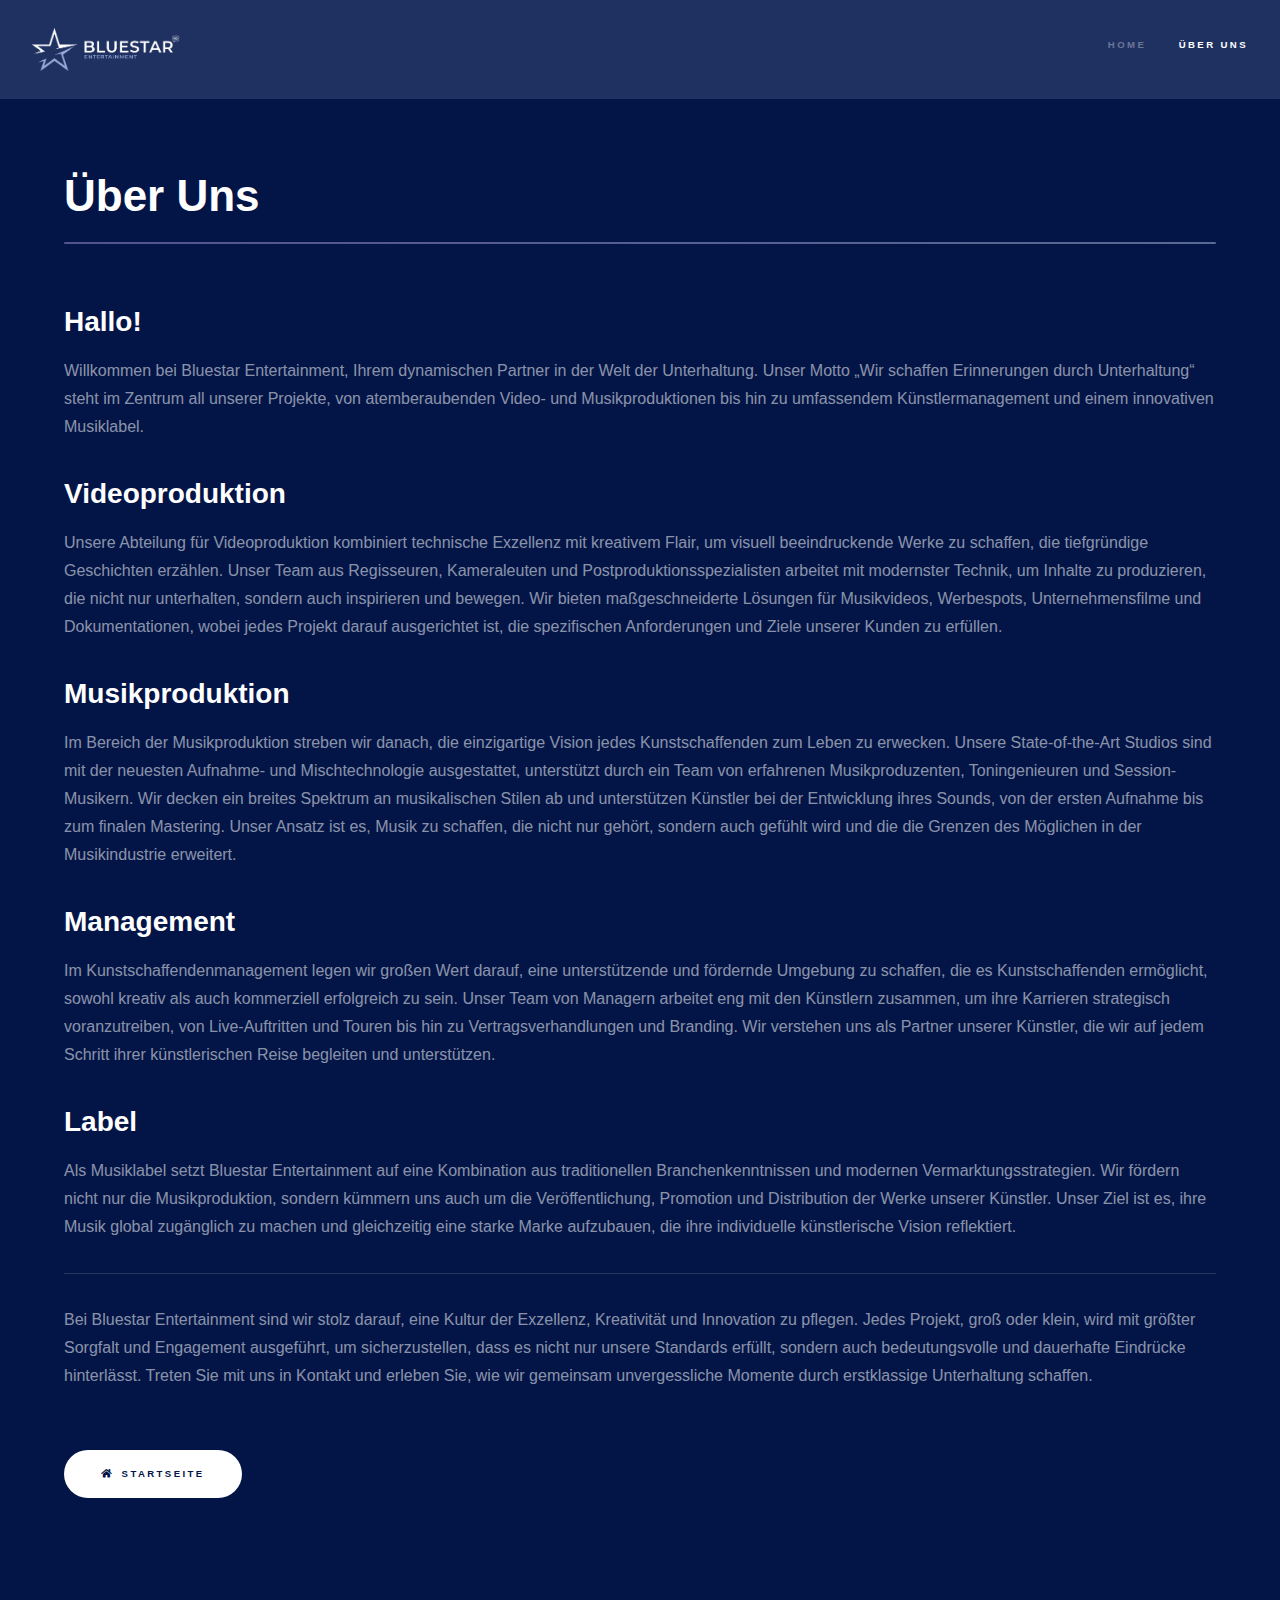
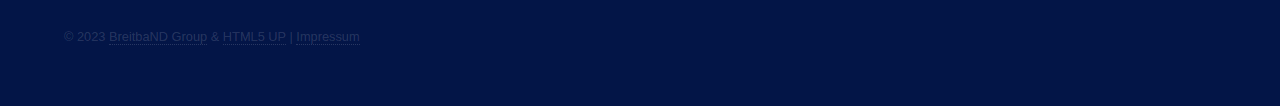
==== commit 2ec28b3a: "OVERHAUL" ====
--- a/pages/about.html
+++ b/pages/about.html
@@ -33,33 +33,20 @@
 					<section id="main" class="wrapper">
 						<div class="inner">
 							<h1 class="major">Über Uns</h1>
-							<span class="image fit"><img src="../images/logo_big.png" alt="" /></span>
-							<p>	
-								<br>
-								<b>Was ist Bluestar Entertainment?</b>
-								<br>
-								Bluestar Entertainment ist ein Unternehmen, das sich darauf konzentriert, unvergessliche Erlebnisse zu schaffen und Künstler:innen auf ihrem Weg zum Erfolg zu unterstützen. Wir sind davon überzeugt, dass die Bedürfnisse unserer Kund:innen und Vertragspartner:innen immer an erster Stelle stehen sollten. Aus diesem Grund arbeiten wir eng mit ihnen zusammen, um sicherzustellen, dass ihre Erwartungen erfüllt werden und jedes Projekt einzigartig ist.
-								<br>
-								<br>
-								<b>Wer sind wir?</b>
-								<br>
-								Unser Team besteht aus erfahrenen Expert:innen aus der Unterhaltungsbranche, die hoch motiviert und enthusiastisch sind. Wir legen großen Wert darauf, dass jede Idee und jedes Projekt, an dem wir beteiligt sind, einzigartig ist und die Visionen unserer Kund:innen widerspiegelt. Wir glauben, dass es wichtig ist, auf die Bedürfnisse unserer Kund:innen einzugehen und uns auf ihre Visionen zu konzentrieren. Wir arbeiten hart daran, die bestmöglichen Ergebnisse zu erzielen und unsere Kund:innen zufrieden zu stellen.
-								<br>
-								<br>
-								<b>Nach was streben wir?</b>
-								<br>
-								Unser Engagement für unsere Kund:innen geht weit über die Produktion von Bewegtbildaufnahmen und das Management von Künstler:innen hinaus. Wir sind bestrebt, langfristige Beziehungen aufzubauen und unseren Kund:innen und Vertragspartner:innen einen umfassenden Service zu bieten. Wir beraten sie nicht nur in Bezug auf ihre kreativen Projekte, sondern unterstützen sie auch bei der Vermarktung und Promotion ihrer Arbeit.
-								<br>
-								<br>
-								<b>Was machen wir?</b>
-								<br>
-								Wir sind stolz auf unsere Fähigkeit, die Bedürfnisse unserer Kund:innen zu verstehen und ihnen maßgeschneiderte Lösungen anzubieten. Unser Team von Expert:innen arbeitet hart daran, jedes Projekt erfolgreich zu machen und sicherzustellen, dass unsere Kund:innen und Vertragspartner:innen zufrieden sind. Wir sind ständig bestrebt, uns zu verbessern und uns an die Bedürfnisse unserer Kund:innen anzupassen, um sicherzustellen, dass wir die bestmöglichen Ergebnisse erzielen.
-								<br>
-								<br>
-								<b>Was heißt das?</b>
-								<br>
-								Insgesamt ist Bluestar Entertainment ein Unternehmen, das sich auf die Erstellung unvergesslicher Erlebnisse und das Management von Künstler:innen spezialisiert hat. Wir glauben daran, eng mit unseren Kund:innen und Vertragspartner:innen zusammenzuarbeiten, um sicherzustellen, dass jedes Projekt einzigartig und erfolgreich ist. Wir sind bestrebt, unseren Kund:innen einen umfassenden Service zu bieten und unsere Expertise und Erfahrung in der Unterhaltungsbranche einzusetzen, um die bestmöglichen Ergebnisse zu erzielen.
-							</p>
+							<!--<span class="image fit"><img src="../images/logo_big.png" alt="" /></span>-->
+							<h2>Hallo!</h2>
+							<p>Willkommen bei Bluestar Entertainment, Ihrem dynamischen Partner in der Welt der Unterhaltung. Unser Motto „Wir schaffen Erinnerungen durch Unterhaltung“ steht im Zentrum all unserer Projekte, von atemberaubenden Video- und Musikproduktionen bis hin zu umfassendem Künstlermanagement und einem innovativen Musiklabel.</p>
+							<h2>Videoproduktion</h2>
+							<p>Unsere Abteilung für Videoproduktion kombiniert technische Exzellenz mit kreativem Flair, um visuell beeindruckende Werke zu schaffen, die tiefgründige Geschichten erzählen. Unser Team aus Regisseuren, Kameraleuten und Postproduktionsspezialisten arbeitet mit modernster Technik, um Inhalte zu produzieren, die nicht nur unterhalten, sondern auch inspirieren und bewegen. Wir bieten maßgeschneiderte Lösungen für Musikvideos, Werbespots, Unternehmensfilme und Dokumentationen, wobei jedes Projekt darauf ausgerichtet ist, die spezifischen Anforderungen und Ziele unserer Kunden zu erfüllen.</p>
+							<h2>Musikproduktion</h2>
+							<p>Im Bereich der Musikproduktion streben wir danach, die einzigartige Vision jedes Kunstschaffenden zum Leben zu erwecken. Unsere State-of-the-Art Studios sind mit der neuesten Aufnahme- und Mischtechnologie ausgestattet, unterstützt durch ein Team von erfahrenen Musikproduzenten, Toningenieuren und Session-Musikern. Wir decken ein breites Spektrum an musikalischen Stilen ab und unterstützen Künstler bei der Entwicklung ihres Sounds, von der ersten Aufnahme bis zum finalen Mastering. Unser Ansatz ist es, Musik zu schaffen, die nicht nur gehört, sondern auch gefühlt wird und die die Grenzen des Möglichen in der Musikindustrie erweitert.</p>
+							<h2>Management</h2>
+							<p>Im Kunstschaffendenmanagement legen wir großen Wert darauf, eine unterstützende und fördernde Umgebung zu schaffen, die es Kunstschaffenden ermöglicht, sowohl kreativ als auch kommerziell erfolgreich zu sein. Unser Team von Managern arbeitet eng mit den Künstlern zusammen, um ihre Karrieren strategisch voranzutreiben, von Live-Auftritten und Touren bis hin zu Vertragsverhandlungen und Branding. Wir verstehen uns als Partner unserer Künstler, die wir auf jedem Schritt ihrer künstlerischen Reise begleiten und unterstützen.</p>
+							<h2>Label</h2>
+							<p>Als Musiklabel setzt Bluestar Entertainment auf eine Kombination aus traditionellen Branchenkenntnissen und modernen Vermarktungsstrategien. Wir fördern nicht nur die Musikproduktion, sondern kümmern uns auch um die Veröffentlichung, Promotion und Distribution der Werke unserer Künstler. Unser Ziel ist es, ihre Musik global zugänglich zu machen und gleichzeitig eine starke Marke aufzubauen, die ihre individuelle künstlerische Vision reflektiert.</p>
+							<hr>
+							<p>Bei Bluestar Entertainment sind wir stolz darauf, eine Kultur der Exzellenz, Kreativität und Innovation zu pflegen. Jedes Projekt, groß oder klein, wird mit größter Sorgfalt und Engagement ausgeführt, um sicherzustellen, dass es nicht nur unsere Standards erfüllt, sondern auch bedeutungsvolle und dauerhafte Eindrücke hinterlässt. Treten Sie mit uns in Kontakt und erleben Sie, wie wir gemeinsam unvergessliche Momente durch erstklassige Unterhaltung schaffen.</p>
+							<br>
 							<ul class="actions">
 								<li><a href="../index.html" class="button primary icon solid fa-home">Startseite</a></li>
 							</ul>
